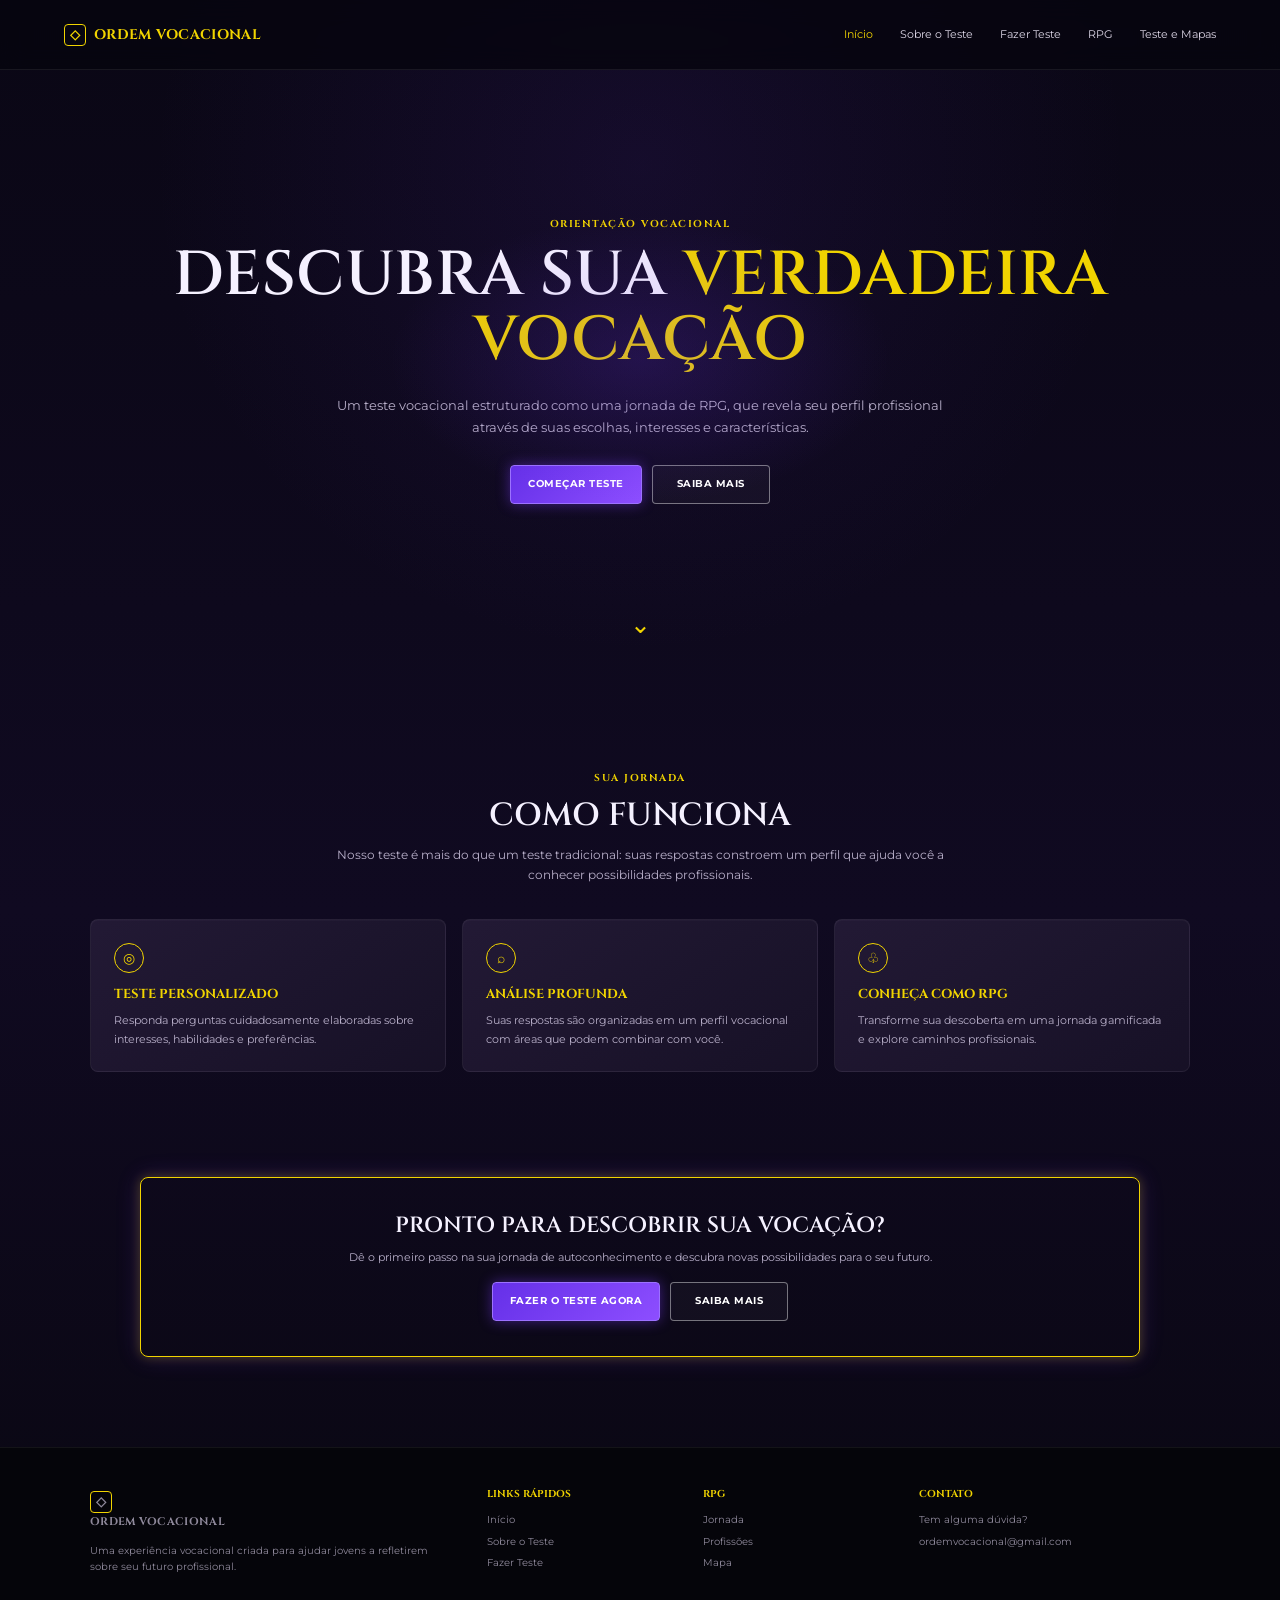
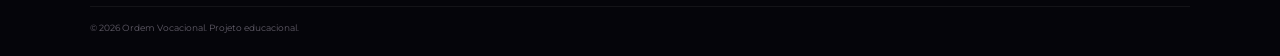
==== index.html @ c354474f "new" ====
<!DOCTYPE html>
<html lang="pt-BR">
<head>
  <meta charset="UTF-8">
  <meta name="viewport" content="width=device-width, initial-scale=1.0">
  <meta name="description" content="Ordem Vocacional - descubra possibilidades profissionais através de autoconhecimento e uma experiência gamificada.">
  <title>Ordem Vocacional | Início</title>
  <link rel="stylesheet" href="css/style.css">
</head>
<body>
  <header class="header">
    <a class="logo" href="index.html"><span class="logo-mark">◇</span> ORDEM VOCACIONAL</a>
    <button class="menu-toggle" aria-label="Abrir menu">☰</button>
    <nav class="nav">
      <a class="active" href="index.html">Início</a>
      <a href="sobre.html">Sobre o Teste</a>
      <a href="teste.html">Fazer Teste</a>
      <a href="rpg.html">RPG</a>
      <a href="mapa.html">Teste e Mapas</a>
    </nav>
  </header>

  <main>
    <section class="hero">
      <div class="hero-glow"></div>
      <p class="eyebrow">ORIENTAÇÃO VOCACIONAL</p>
      <h1>DESCUBRA SUA <span>VERDADEIRA<br>VOCAÇÃO</span></h1>
      <p class="hero-text">Um teste vocacional estruturado como uma jornada de RPG, que revela seu perfil profissional através de suas escolhas, interesses e características.</p>
      <div class="buttons">
        <a class="btn primary" href="teste.html">COMEÇAR TESTE</a>
        <a class="btn secondary" href="sobre.html">SAIBA MAIS</a>
      </div>
      <a class="scroll" href="#como-funciona" aria-label="Ir para como funciona">⌄</a>
    </section>

    <section id="como-funciona" class="section">
      <div class="section-heading">
        <p class="eyebrow">SUA JORNADA</p>
        <h2>COMO FUNCIONA</h2>
        <p>Nosso teste é mais do que um teste tradicional: suas respostas constroem um perfil que ajuda você a conhecer possibilidades profissionais.</p>
      </div>

      <div class="cards three">
        <article class="card">
          <div class="icon">◎</div>
          <h3>TESTE PERSONALIZADO</h3>
          <p>Responda perguntas cuidadosamente elaboradas sobre interesses, habilidades e preferências.</p>
        </article>
        <article class="card">
          <div class="icon">⌕</div>
          <h3>ANÁLISE PROFUNDA</h3>
          <p>Suas respostas são organizadas em um perfil vocacional com áreas que podem combinar com você.</p>
        </article>
        <article class="card">
          <div class="icon">♧</div>
          <h3>CONHEÇA COMO RPG</h3>
          <p>Transforme sua descoberta em uma jornada gamificada e explore caminhos profissionais.</p>
        </article>
      </div>
    </section>

    <section class="cta">
      <h2>PRONTO PARA DESCOBRIR SUA VOCAÇÃO?</h2>
      <p>Dê o primeiro passo na sua jornada de autoconhecimento e descubra novas possibilidades para o seu futuro.</p>
      <div class="buttons">
        <a class="btn primary" href="teste.html">FAZER O TESTE AGORA</a>
        <a class="btn secondary" href="sobre.html">SAIBA MAIS</a>
      </div>
    </section>
  </main>

  <footer class="footer">
    <div class="footer-main">
      <div>
        <a class="logo" href="index.html"><span class="logo-mark">◇</span> ORDEM VOCACIONAL</a>
        <p>Uma experiência vocacional criada para ajudar jovens a refletirem sobre seu futuro profissional.</p>
      </div>
      <div>
        <h4>LINKS RÁPIDOS</h4>
        <a href="index.html">Início</a>
        <a href="sobre.html">Sobre o Teste</a>
        <a href="teste.html">Fazer Teste</a>
      </div>
      <div>
        <h4>RPG</h4>
        <a href="rpg.html">Jornada</a>
        <a href="mapa.html">Profissões</a>
        <a href="mapa.html">Mapa</a>
      </div>
      <div>
        <h4>CONTATO</h4>
        <p>Tem alguma dúvida?</p>
        <a href="mailto:ordemvocacional@gmail.com">ordemvocacional@gmail.com</a>
      </div>
    </div>
    <div class="copyright">© 2026 Ordem Vocacional. Projeto educacional.</div>
  </footer>

  <script src="js/main.js"></script>
</body>
</html>
---- css/style.css ----
@import url('https://fonts.googleapis.com/css2?family=Cinzel:wght@500;600;700&family=Montserrat:wght@400;500;600;700&display=swap');

:root {
  --bg: #0b0818;
  --bg-2: #100b22;
  --panel: #1a142b;
  --panel-2: #211934;
  --gold: #f1d400;
  --gold-soft: #d7bd27;
  --purple: #7d3cff;
  --purple-2: #9a61ff;
  --text: #f5f1ff;
  --muted: #b8afc9;
  --line: rgba(255,255,255,.08);
  --shadow: 0 0 28px rgba(125,60,255,.22);
}

* { box-sizing: border-box; margin: 0; padding: 0; }

html { scroll-behavior: smooth; }

body {
  min-height: 100vh;
  color: var(--text);
  background:
    radial-gradient(circle at 50% 10%, rgba(85,42,170,.14), transparent 30%),
    linear-gradient(180deg, #0a0715 0%, #100a21 55%, #090711 100%);
  font-family: 'Montserrat', Arial, sans-serif;
  font-size: 14px;
  line-height: 1.65;
}

a { color: inherit; text-decoration: none; }

button, a { -webkit-tap-highlight-color: transparent; }

.header {
  height: 70px;
  padding: 0 5%;
  display: flex;
  align-items: center;
  justify-content: space-between;
  border-bottom: 1px solid rgba(255,255,255,.07);
  background: rgba(7,5,15,.82);
  backdrop-filter: blur(12px);
  position: sticky;
  top: 0;
  z-index: 100;
}

.logo {
  display: inline-flex;
  align-items: center;
  gap: 8px;
  color: var(--gold);
  font-family: 'Cinzel', serif;
  font-size: 14px;
  font-weight: 700;
  letter-spacing: .3px;
}

.logo-mark {
  width: 22px;
  height: 22px;
  display: grid;
  place-items: center;
  border: 1px solid var(--gold);
  border-radius: 4px;
  font-size: 13px;
}

.nav { display: flex; align-items: center; gap: 27px; }

.nav a {
  color: #ddd7e7;
  font-size: 11px;
  transition: .25s ease;
}

.nav a:hover, .nav a.active { color: var(--gold); }

.menu-toggle { display: none; background: none; border: 0; color: var(--text); font-size: 25px; }

.hero {
  min-height: 620px;
  position: relative;
  display: flex;
  flex-direction: column;
  align-items: center;
  justify-content: center;
  text-align: center;
  padding: 80px 20px 120px;
  overflow: hidden;
}

.hero-glow {
  position: absolute;
  width: 520px;
  height: 300px;
  background: radial-gradient(ellipse, rgba(102,47,225,.2), transparent 68%);
  pointer-events: none;
}

.eyebrow {
  color: var(--gold);
  font-family: 'Cinzel', serif;
  font-size: 10px;
  font-weight: 700;
  letter-spacing: 1.5px;
  margin-bottom: 10px;
}

.hero h1, .page-hero h1, .test-intro h1, .result-hero h1 {
  font-family: 'Cinzel', Georgia, serif;
  font-size: clamp(34px, 5vw, 62px);
  line-height: 1.05;
  font-weight: 600;
  letter-spacing: .5px;
}

.hero h1 span, .page-hero h1 span, .test-intro h1 span, .result-hero h1 span { color: var(--gold); }

.hero-text {
  max-width: 610px;
  color: var(--muted);
  margin: 22px auto 27px;
  font-size: 13px;
}

.buttons { display: flex; flex-wrap: wrap; justify-content: center; gap: 10px; }

.btn {
  min-width: 118px;
  display: inline-flex;
  justify-content: center;
  align-items: center;
  padding: 10px 17px;
  border-radius: 4px;
  font-family: 'Montserrat', sans-serif;
  font-size: 10px;
  font-weight: 700;
  letter-spacing: .5px;
  cursor: pointer;
  transition: .25s ease;
}

.btn.primary {
  color: white;
  background: linear-gradient(135deg, #6530e8, #8d4eff);
  border: 1px solid #9c72ff;
  box-shadow: 0 0 14px rgba(125,60,255,.45);
}

.btn.primary:hover { transform: translateY(-2px); box-shadow: 0 0 22px rgba(125,60,255,.7); }

.btn.secondary {
  color: white;
  background: rgba(255,255,255,.03);
  border: 1px solid rgba(255,255,255,.42);
}

.btn.secondary:hover { border-color: var(--gold); color: var(--gold); }

.scroll {
  position: absolute;
  bottom: 45px;
  color: var(--gold);
  font-size: 25px;
  animation: float 1.7s infinite ease-in-out;
}

@keyframes float { 50% { transform: translateY(7px); } }

.section { width: min(1100px, 90%); margin: 0 auto; padding: 80px 0; }

.section-heading { text-align: center; max-width: 650px; margin: 0 auto 35px; }

.section-heading h2, .cta h2, .about-grid h2, .result-card h2 {
  font-family: 'Cinzel', Georgia, serif;
  font-size: clamp(23px, 3vw, 32px);
  line-height: 1.2;
  font-weight: 600;
}

.section-heading > p:last-child { color: var(--muted); font-size: 12px; margin-top: 10px; }

.cards { display: grid; gap: 16px; }

.cards.three { grid-template-columns: repeat(3, 1fr); }
.cards.four { grid-template-columns: repeat(4, 1fr); }

.card, .welcome-box, .result-card {
  background: linear-gradient(145deg, rgba(37,27,55,.9), rgba(24,18,39,.9));
  border: 1px solid rgba(255,255,255,.06);
  border-radius: 8px;
  box-shadow: inset 0 1px rgba(255,255,255,.025);
}

.card { padding: 23px; position: relative; }

.card .icon, .welcome-box .icon, .result-icon {
  width: 30px;
  height: 30px;
  display: grid;
  place-items: center;
  color: var(--gold);
  border: 1px solid var(--gold);
  border-radius: 50%;
  margin-bottom: 13px;
}

.card h3, .welcome-box h2, .mission h3 {
  color: var(--gold);
  font-family: 'Cinzel', serif;
  font-size: 13px;
  line-height: 1.3;
  margin-bottom: 8px;
}

.card p, .welcome-box p, .mission li { color: var(--muted); font-size: 11px; }

.cta {
  width: min(1000px, 86%);
  margin: 25px auto 90px;
  padding: 35px 25px;
  text-align: center;
  border: 1px solid var(--gold);
  border-radius: 8px;
  box-shadow: 0 0 12px rgba(241,212,0,.25), 0 0 25px rgba(125,60,255,.2);
}

.cta h2 { font-size: 22px; margin-bottom: 9px; }
.cta p { max-width: 600px; margin: 0 auto 16px; color: var(--muted); font-size: 11px; }

.footer {
  background: #05050a;
  border-top: 1px solid rgba(255,255,255,.06);
  padding: 38px 6% 20px;
}

.footer-main {
  max-width: 1100px;
  margin: auto;
  display: grid;
  grid-template-columns: 2fr 1fr 1fr 1.5fr;
  gap: 35px;
}

.footer .logo { font-size: 11px; margin-bottom: 12px; }
.footer p, .footer a { display: block; color: #8f899b; font-size: 10px; margin: 5px 0; }
.footer h4 { color: var(--gold); font-family: 'Cinzel', serif; font-size: 10px; margin-bottom: 10px; }
.footer a:hover { color: var(--gold); }
.copyright { max-width: 1100px; margin: 25px auto 0; padding-top: 14px; border-top: 1px solid rgba(255,255,255,.06); color: #625d69; font-size: 9px; }

.page-hero {
  text-align: center;
  padding: 80px 20px 55px;
  background: radial-gradient(circle at 50% 0%, rgba(86,42,183,.16), transparent 42%);
}

.page-hero h1 { font-size: clamp(30px, 5vw, 52px); }
.page-hero > p:not(.eyebrow) { max-width: 650px; color: var(--muted); margin: 15px auto; font-size: 12px; }
.gold-line { width: 55px; height: 1px; background: var(--gold); margin: 22px auto 0; }

.about-grid { display: grid; grid-template-columns: 1.1fr .9fr; gap: 45px; align-items: center; }
.about-grid > article:first-child p:not(.eyebrow) { color: var(--muted); font-size: 12px; margin-top: 14px; }
.mission { padding: 28px; }
.mission h3:not(:first-of-type) { margin-top: 25px; }
.check-list { list-style: none; margin-top: 10px; }
.check-list li { margin: 7px 0; }
.check-list li::before { content: '✓'; color: var(--gold); font-weight: 700; margin-right: 8px; }

.step-card { min-height: 170px; }
.step-number { position: absolute; top: 14px; right: 17px; color: rgba(255,255,255,.16); font-family: 'Cinzel'; font-size: 22px; }
.step-card .icon { margin-top: 15px; }

.test-page { min-height: 100vh; }
.test-intro { width: min(850px, 90%); margin: auto; padding: 55px 0 80px; text-align: center; }
.test-intro > p:not(.eyebrow) { color: var(--muted); font-size: 12px; margin: 10px 0 30px; }
.welcome-box { max-width: 610px; margin: auto; padding: 30px; text-align: left; }
.welcome-box h2 { font-size: 15px; }
.welcome-box h3 { font-size: 11px; margin: 18px 0 7px; }
.welcome-box .buttons { justify-content: flex-start; margin-top: 22px; }

.hidden { display: none !important; }

.quiz-section { width: min(850px, 90%); margin: auto; padding: 55px 0 90px; }
.quiz-top { display: flex; align-items: end; justify-content: space-between; gap: 20px; margin-bottom: 15px; }
.quiz-top h2 { font-family: 'Cinzel'; font-size: 22px; }
.progress-info { color: var(--gold); font-weight: 700; }
.progress-bar { height: 8px; background: #25202f; border-radius: 20px; overflow: hidden; }
.progress-bar > div { width: 0; height: 100%; background: linear-gradient(90deg, #6c32ed, #f1d400); transition: width .35s ease; }
.question-card { margin-top: 25px; padding: 30px; background: rgba(28,21,45,.92); border: 1px solid var(--line); border-radius: 9px; }
.question-text { font-family: 'Cinzel'; font-size: 20px; line-height: 1.35; margin-bottom: 20px; }
.answers { display: grid; gap: 10px; }
.answer {
  width: 100%;
  padding: 14px 16px;
  text-align: left;
  color: #e8e3ef;
  background: rgba(255,255,255,.025);
  border: 1px solid rgba(255,255,255,.12);
  border-radius: 6px;
  cursor: pointer;
  font-family: 'Montserrat';
  font-size: 11px;
  transition: .2s ease;
}
.answer:hover { border-color: var(--purple-2); transform: translateX(3px); }
.answer.selected { border-color: var(--gold); background: rgba(241,212,0,.08); color: var(--gold); }
.quiz-actions { display: flex; justify-content: space-between; margin-top: 18px; }
.quiz-warning { min-height: 25px; color: #ffca54; text-align: center; font-size: 11px; margin-top: 10px; }

.result-main { width: min(1000px, 90%); margin: auto; padding-bottom: 70px; }
.result-hero { text-align: center; padding: 70px 0 40px; }
.result-hero h1 { font-size: clamp(30px, 4vw, 48px); }
.result-hero p:last-child { color: var(--muted); margin-top: 12px; }
.result-grid { display: grid; grid-template-columns: .9fr 1.1fr; gap: 18px; }
.result-card { padding: 28px; }
.result-icon { width: 50px; height: 50px; font-size: 23px; }
.result-card h2 { font-size: 22px; }
.score-wrap { margin-top: 25px; }
.score-label { display: flex; justify-content: space-between; color: var(--muted); font-size: 10px; margin-bottom: 7px; }
.score-label strong { color: var(--gold); }
#scoreFill { width: 0; }
.career-list { display: grid; gap: 10px; margin-top: 15px; }
.career-item { padding: 12px; border-left: 2px solid var(--gold); background: rgba(255,255,255,.025); }
.career-item strong { display: block; color: #fff; font-size: 12px; }
.career-item span { color: var(--muted); font-size: 10px; }
.advice { margin-top: 18px; }
.advice p:not(.eyebrow) { color: var(--muted); font-size: 11px; margin: 12px 0 20px; }

.rpg-hero { min-height: 390px; display: flex; flex-direction: column; justify-content: center; }
.rpg-card { min-height: 235px; }
.rpg-symbol { color: var(--gold); font-size: 28px; margin-bottom: 12px; }
.text-btn { border: 0; background: transparent; color: var(--gold); font-family: 'Montserrat'; font-size: 10px; font-weight: 700; cursor: pointer; margin-top: 20px; }
.rpg-detail { min-height: 150px; }
.rpg-detail h3 { color: var(--gold); font-family: 'Cinzel'; font-size: 13px; }

.filter-bar { display: flex; justify-content: center; flex-wrap: wrap; gap: 8px; margin-bottom: 25px; }
.filter { padding: 8px 14px; border: 1px solid rgba(255,255,255,.15); background: transparent; color: var(--muted); border-radius: 20px; font-size: 9px; font-weight: 700; cursor: pointer; }
.filter:hover, .filter.active { color: var(--gold); border-color: var(--gold); }
.career-map { display: grid; grid-template-columns: repeat(4, 1fr); gap: 14px; }
.map-career { padding: 22px; min-height: 150px; background: rgba(28,21,45,.9); border: 1px solid var(--line); border-radius: 8px; transition: .25s ease; }
.map-career:hover { transform: translateY(-4px); border-color: rgba(241,212,0,.45); }
.map-career.hide { display: none; }
.map-tag { display: inline-block; color: var(--gold); font-size: 8px; font-weight: 700; letter-spacing: .7px; margin-bottom: 13px; }
.map-career h3 { font-family: 'Cinzel'; font-size: 13px; line-height: 1.3; }
.map-career p { color: var(--muted); font-size: 10px; margin-top: 7px; }

@media (max-width: 800px) {
  .header { height: 62px; }
  .menu-toggle { display: block; }
  .nav {
    display: none;
    position: absolute;
    top: 62px;
    left: 0;
    right: 0;
    flex-direction: column;
    align-items: stretch;
    gap: 0;
    background: #0d0919;
    border-bottom: 1px solid var(--line);
  }
  .nav.open { display: flex; }
  .nav a { padding: 15px 6%; border-top: 1px solid var(--line); }
  .cards.three, .cards.four, .about-grid, .result-grid, .career-map { grid-template-columns: 1fr; }
  .hero { min-height: 570px; }
  .footer-main { grid-template-columns: 1fr 1fr; }
  .question-text { font-size: 17px; }
}

@media (max-width: 500px) {
  .logo { font-size: 11px; }
  .hero h1 { font-size: 31px; }
  .hero-text { font-size: 11px; }
  .footer-main { grid-template-columns: 1fr; }
  .section { padding: 55px 0; }
  .welcome-box, .question-card, .result-card { padding: 20px; }
  .quiz-actions .btn { min-width: 100px; }
}

/* =========================================================
   DETALHAMENTO DAS PROFISSÕES NO RESULTADO
   Mantém a identidade visual original da Ordem Vocacional.
   ========================================================= */

.result-helper {
  color: var(--muted);
  font-size: 11px;
  line-height: 1.7;
  margin-top: 12px;
  max-width: 520px;
}

.result-professions {
  display: grid;
  gap: 22px;
  margin-top: 22px;
}

.profession-result {
  position: relative;
  overflow: hidden;
  background: linear-gradient(145deg, rgba(31, 23, 48, .94), rgba(17, 13, 29, .96));
  border: 1px solid rgba(255, 255, 255, .07);
  border-radius: 9px;
  box-shadow: inset 0 1px rgba(255,255,255,.025), 0 12px 30px rgba(0,0,0,.18);
}

.profession-result::before {
  content: "";
  position: absolute;
  inset: 8px;
  border: 1px solid rgba(255,255,255,.025);
  border-radius: 6px;
  pointer-events: none;
}

.profession-result-header {
  position: relative;
  z-index: 1;
  display: flex;
  justify-content: space-between;
  align-items: flex-start;
  gap: 25px;
  padding: 27px 28px 23px;
  border-bottom: 1px solid rgba(255,255,255,.06);
}

.profession-result-header h2 {
  color: var(--text);
  font-family: 'Cinzel', Georgia, serif;
  font-size: clamp(20px, 3vw, 27px);
  line-height: 1.25;
}

.profession-result-header p:last-child {
  color: var(--muted);
  max-width: 700px;
  margin-top: 8px;
  font-size: 11px;
}

.profession-number {
  color: rgba(241,212,0,.22);
  font-family: 'Cinzel', Georgia, serif;
  font-size: 30px;
  line-height: 1;
}

.career-accordions {
  position: relative;
  z-index: 1;
  padding: 15px 18px 18px;
  display: grid;
  gap: 9px;
}

.career-accordion {
  overflow: hidden;
  background: rgba(255,255,255,.018);
  border: 1px solid rgba(255,255,255,.07);
  border-radius: 7px;
}

.accordion-trigger {
  width: 100%;
  min-height: 54px;
  padding: 15px 17px;
  display: flex;
  align-items: center;
  justify-content: space-between;
  gap: 15px;
  color: var(--gold);
  background: transparent;
  border: 0;
  text-align: left;
  cursor: pointer;
  font-family: 'Cinzel', Georgia, serif;
  transition: background .22s ease, color .22s ease;
}

.accordion-trigger:hover {
  background: rgba(125,60,255,.08);
}

.accordion-trigger[aria-expanded="true"] {
  background: rgba(125,60,255,.09);
}

.accordion-title {
  font-size: 11px;
  letter-spacing: .7px;
}

.accordion-arrow {
  width: 25px;
  height: 25px;
  flex: 0 0 25px;
  display: grid;
  place-items: center;
  color: var(--gold);
  border: 1px solid rgba(241,212,0,.4);
  border-radius: 50%;
  font-family: 'Montserrat', sans-serif;
  font-size: 14px;
  transition: transform .2s ease, background .2s ease;
}

.accordion-trigger[aria-expanded="true"] .accordion-arrow {
  background: rgba(241,212,0,.06);
}

.accordion-panel {
  padding: 0 17px 19px;
  border-top: 1px solid rgba(255,255,255,.055);
  animation: accordionOpen .22s ease;
}

@keyframes accordionOpen {
  from { opacity: 0; transform: translateY(-3px); }
  to { opacity: 1; transform: translateY(0); }
}

.accordion-intro {
  color: var(--muted);
  max-width: 850px;
  margin: 15px 0;
  font-size: 10.5px;
  line-height: 1.7;
}

.star-grid {
  display: grid;
  grid-template-columns: repeat(4, 1fr);
  gap: 8px;
}

.star-card {
  min-height: 58px;
  padding: 11px 10px;
  display: flex;
  align-items: flex-start;
  gap: 8px;
  color: #e9e4f0;
  background: rgba(10,7,18,.32);
  border: 1px solid rgba(255,255,255,.065);
  border-radius: 6px;
  font-size: 9px;
  line-height: 1.45;
  transition: .2s ease;
}

.star-card:hover {
  border-color: rgba(241,212,0,.28);
  transform: translateY(-2px);
}

.star-icon {
  flex: 0 0 auto;
  font-size: 12px;
  line-height: 1;
}

.detail-list {
  list-style: none;
  display: grid;
  grid-template-columns: repeat(2, 1fr);
  gap: 8px 22px;
  margin: 8px 0 0;
}

.detail-list li {
  position: relative;
  padding-left: 17px;
  color: #d8d1e1;
  font-size: 10px;
  line-height: 1.55;
}

.detail-list li::before {
  content: "◆";
  position: absolute;
  left: 0;
  top: 2px;
  color: var(--gold);
  font-size: 6px;
}

.skill-list {
  list-style: none;
  display: grid;
  gap: 8px;
  margin-top: 8px;
}

.skill-list li {
  display: flex;
  align-items: flex-start;
  gap: 10px;
  padding: 9px 10px;
  color: #d8d1e1;
  background: rgba(10,7,18,.25);
  border: 1px solid rgba(255,255,255,.055);
  border-radius: 5px;
  font-size: 10px;
  line-height: 1.5;
}

.skill-arrow {
  color: var(--gold);
  font-weight: 700;
}

@media (max-width: 800px) {
  .star-grid {
    grid-template-columns: repeat(2, 1fr);
  }

  .profession-result-header {
    padding: 23px 20px 20px;
  }
}

@media (max-width: 500px) {
  .profession-result-header {
    gap: 12px;
  }

  .profession-number {
    font-size: 22px;
  }

  .career-accordions {
    padding: 10px;
  }

  .star-grid,
  .detail-list {
    grid-template-columns: 1fr;
  }

  .accordion-trigger {
    padding: 13px;
  }

  .accordion-title {
    font-size: 9px;
  }
}

/* =========================================================
   RPG ORDEM VOCACIONAL — EXTENSÃO VISUAL
   Mantém a paleta e a identidade original do projeto.
   ========================================================= */

.rpg-page .page-hero {
  min-height: 430px;
}

.rpg-page .page-hero h1 {
  max-width: 920px;
}

.rpg-page .page-hero h1 span {
  color: var(--gold);
}

.rpg-workspace {
  padding-top: 25px;
}

.rpg-tabs {
  display: flex;
  justify-content: center;
  flex-wrap: wrap;
  gap: 7px;
  padding: 7px;
  margin-bottom: 30px;
  background: rgba(16, 11, 34, .82);
  border: 1px solid rgba(255,255,255,.07);
  border-radius: 9px;
  box-shadow: inset 0 1px rgba(255,255,255,.025), 0 12px 30px rgba(0,0,0,.15);
}

.rpg-tab {
  border: 1px solid transparent;
  border-radius: 5px;
  padding: 11px 16px;
  color: #bdb5cb;
  background: transparent;
  font-family: 'Montserrat', Arial, sans-serif;
  font-size: 9px;
  font-weight: 700;
  letter-spacing: .7px;
  cursor: pointer;
  transition: .25s ease;
}

.rpg-tab:hover {
  color: var(--text);
  border-color: rgba(255,255,255,.08);
}

.rpg-tab.active {
  color: var(--gold);
  background: rgba(125,60,255,.13);
  border-color: rgba(125,60,255,.35);
  box-shadow: 0 0 18px rgba(125,60,255,.13);
}

.rpg-panel {
  animation: rpgPanelIn .3s ease both;
}

.rpg-panel[hidden] {
  display: none;
}

@keyframes rpgPanelIn {
  from { opacity: 0; transform: translateY(7px); }
  to { opacity: 1; transform: translateY(0); }
}

.panel-heading {
  max-width: 780px;
  margin: 0 auto 30px;
  text-align: center;
}

.panel-heading h2,
.rpg-image-section h2 {
  font-family: 'Cinzel', Georgia, serif;
  color: var(--text);
  font-size: clamp(24px, 3vw, 35px);
  font-weight: 600;
  line-height: 1.15;
}

.panel-heading > p:last-child {
  max-width: 680px;
  margin: 10px auto 0;
  color: var(--muted);
  font-size: 11px;
}

.center-heading { text-align: center; }

.rpg-card-grid {
  display: grid;
  gap: 16px;
  margin-bottom: 24px;
}

.rpg-card-grid.three-columns { grid-template-columns: repeat(3, 1fr); }
.rpg-card-grid.two-columns { grid-template-columns: repeat(2, 1fr); }

.rpg-info-card {
  position: relative;
  overflow: hidden;
  min-height: 190px;
  padding: 25px 23px;
  background: linear-gradient(145deg, rgba(35,26,52,.93), rgba(18,13,30,.95));
  border: 1px solid rgba(255,255,255,.075);
  border-radius: 8px;
  box-shadow: inset 0 1px rgba(255,255,255,.03), 0 12px 30px rgba(0,0,0,.16);
}

.rpg-info-card::after {
  content: '';
  position: absolute;
  inset: 8px;
  border: 1px solid rgba(255,255,255,.025);
  border-radius: 5px;
  pointer-events: none;
}

.rpg-card-number {
  display: block;
  margin-bottom: 10px;
  color: var(--gold);
  font-family: 'Cinzel', Georgia, serif;
  font-size: 11px;
  letter-spacing: 1px;
}

.rpg-info-card h3,
.dice-copy h3,
.intro-copy h3,
.master-table-wrap h3 {
  color: var(--text);
  font-family: 'Cinzel', Georgia, serif;
  font-size: 15px;
  line-height: 1.35;
}

.rpg-info-card p,
.intro-copy p {
  margin-top: 9px;
  color: var(--muted);
  font-size: 10px;
  line-height: 1.7;
}

.large-card { min-height: 215px; }

.mini-action {
  position: relative;
  z-index: 3;
  margin-top: 18px;
  padding: 9px 14px;
  color: var(--gold);
  background: rgba(125,60,255,.08);
  border: 1px solid rgba(241,212,0,.25);
  border-radius: 4px;
  font-family: 'Montserrat', Arial, sans-serif;
  font-size: 8px;
  font-weight: 700;
  letter-spacing: .6px;
  cursor: pointer;
  transition: .25s ease;
}

.mini-action:hover {
  border-color: var(--gold);
  box-shadow: 0 0 16px rgba(125,60,255,.18);
}

.accordion-stack {
  display: grid;
  gap: 10px;
}

.rpg-accordion {
  overflow: hidden;
  background: rgba(25,18,42,.72);
  border: 1px solid rgba(255,255,255,.07);
  border-radius: 7px;
}

.rpg-accordion-trigger {
  width: 100%;
  display: flex;
  align-items: center;
  justify-content: space-between;
  gap: 18px;
  padding: 16px 19px;
  color: var(--text);
  background: transparent;
  border: 0;
  text-align: left;
  cursor: pointer;
}

.rpg-accordion-trigger strong {
  display: block;
  color: var(--gold);
  font-family: 'Cinzel', Georgia, serif;
  font-size: 10px;
  letter-spacing: .4px;
}

.rpg-accordion-trigger small {
  display: block;
  margin-top: 3px;
  color: var(--muted);
  font-size: 9px;
}

.accordion-arrow {
  flex-shrink: 0;
  color: var(--gold);
  font-size: 18px;
  transition: transform .25s ease;
}

.rpg-accordion.open .accordion-arrow {
  transform: rotate(180deg);
}

.rpg-accordion-content {
  max-height: 0;
  overflow: hidden;
  padding: 0 19px;
  color: var(--muted);
  transition: max-height .35s ease, padding .35s ease;
}

.rpg-accordion.open .rpg-accordion-content {
  padding-bottom: 18px;
}

.rpg-accordion-content p {
  font-size: 10px;
  line-height: 1.7;
}

.rpg-list {
  display: grid;
  gap: 8px;
  margin: 0;
  padding: 0;
  list-style: none;
}

.rpg-list li {
  position: relative;
  padding-left: 17px;
  color: #d4ccdf;
  font-size: 10px;
  line-height: 1.6;
}

.rpg-list li::before {
  content: '◆';
  position: absolute;
  left: 0;
  top: 1px;
  color: var(--gold);
  font-size: 5px;
}

.rpg-list.numbered { counter-reset: item; }
.rpg-list.numbered li { padding-left: 24px; counter-increment: item; }
.rpg-list.numbered li::before {
  content: counter(item, decimal-leading-zero);
  top: 0;
  font-family: 'Cinzel', Georgia, serif;
  font-size: 8px;
}

.master-table-wrap {
  margin-top: 24px;
  padding: 22px;
  background: rgba(25,18,42,.55);
  border: 1px solid rgba(255,255,255,.07);
  border-radius: 8px;
}

.master-table-wrap h3 {
  margin-bottom: 14px;
  color: var(--gold);
}

.master-table {
  display: grid;
  grid-template-columns: repeat(3, 1fr);
  gap: 9px;
}

.master-table > div {
  padding: 15px;
  background: rgba(10,7,18,.3);
  border: 1px solid rgba(255,255,255,.055);
  border-radius: 5px;
}

.master-table span,
.master-table b,
.master-table small { display: block; }
.master-table span { color: var(--gold); font-size: 8px; font-weight: 700; letter-spacing: 1px; }
.master-table b { margin-top: 5px; color: var(--text); font-family: 'Cinzel', Georgia, serif; font-size: 17px; }
.master-table small { margin-top: 5px; color: var(--muted); font-size: 9px; line-height: 1.5; }

.character-layout {
  display: grid;
  grid-template-columns: minmax(0, 1.25fr) minmax(280px, .75fr);
  gap: 18px;
  align-items: stretch;
}

.character-form,
.dice-panel,
.character-sheet {
  padding: 24px;
  background: linear-gradient(145deg, rgba(35,26,52,.92), rgba(18,13,30,.96));
  border: 1px solid rgba(255,255,255,.075);
  border-radius: 8px;
  box-shadow: inset 0 1px rgba(255,255,255,.03), 0 12px 30px rgba(0,0,0,.16);
}

.form-field { margin-bottom: 16px; }
.form-field label {
  display: block;
  margin-bottom: 7px;
  color: var(--gold);
  font-family: 'Cinzel', Georgia, serif;
  font-size: 8px;
  font-weight: 700;
  letter-spacing: .8px;
}

.form-field input,
.form-field select,
.form-field textarea {
  width: 100%;
  color: var(--text);
  background: rgba(8,6,15,.42);
  border: 1px solid rgba(255,255,255,.1);
  border-radius: 5px;
  outline: 0;
  font: 10px 'Montserrat', Arial, sans-serif;
  transition: .25s ease;
}

.form-field input,
.form-field select { height: 42px; padding: 0 12px; }
.form-field textarea { min-height: 110px; padding: 12px; resize: vertical; }

.form-field input::placeholder,
.form-field textarea::placeholder { color: rgba(184,175,201,.55); }

.form-field input:focus,
.form-field select:focus,
.form-field textarea:focus {
  border-color: rgba(125,60,255,.7);
  box-shadow: 0 0 16px rgba(125,60,255,.12);
}

.form-row { display: grid; grid-template-columns: .55fr 1.45fr; gap: 13px; }
.form-actions { display: flex; gap: 9px; flex-wrap: wrap; margin-top: 3px; }
.form-status { min-height: 20px; margin-top: 9px; color: var(--muted); font-size: 9px; }
.form-status.success { color: #dcd2e9; }

.dice-panel {
  display: flex;
  flex-direction: column;
  justify-content: space-between;
  min-height: 420px;
}

.empty-image-frame {
  position: relative;
  overflow: hidden;
  background: rgba(7,5,15,.3);
  border: 1px dashed rgba(241,212,0,.28);
  border-radius: 7px;
  box-shadow: inset 0 0 30px rgba(125,60,255,.08);
}

.empty-image-frame::before {
  content: 'ÁREA RESERVADA PARA IMAGEM';
  position: absolute;
  inset: 0;
  display: grid;
  place-items: center;
  padding: 20px;
  color: rgba(184,175,201,.38);
  font-family: 'Cinzel', Georgia, serif;
  font-size: 8px;
  letter-spacing: 1px;
  text-align: center;
}

.square-frame { width: 100%; aspect-ratio: 1 / .78; }

.dice-copy { margin-top: 20px; }
.dice-copy .eyebrow { margin-bottom: 3px; }
.dice-copy h3 { font-size: 26px; color: var(--gold); }
.dice-copy p { margin-top: 5px; color: var(--muted); font-size: 9px; line-height: 1.6; }

.dice-result {
  width: 70px;
  height: 70px;
  display: grid;
  place-items: center;
  margin: 15px 0 12px;
  color: var(--gold);
  background: rgba(125,60,255,.12);
  border: 1px solid rgba(241,212,0,.32);
  border-radius: 9px;
  font-family: 'Cinzel', Georgia, serif;
  font-size: 32px;
  box-shadow: 0 0 25px rgba(125,60,255,.14);
}

.dice-pop { animation: dicePop .35s ease; }
@keyframes dicePop { 50% { transform: scale(1.15) rotate(3deg); } }

.dice-button {
  width: 100%;
  justify-content: center;
  background: rgba(125,60,255,.12);
  border: 1px solid rgba(125,60,255,.55);
}

.character-sheet {
  margin-top: 18px;
}

.sheet-header {
  display: flex;
  align-items: center;
  justify-content: space-between;
  gap: 15px;
  padding-bottom: 18px;
  border-bottom: 1px solid rgba(255,255,255,.07);
}

.sheet-header h3 { font-family: 'Cinzel', Georgia, serif; font-size: 17px; }
.sheet-level { color: var(--gold); font-size: 8px; font-weight: 700; letter-spacing: 1px; }

.sheet-grid {
  display: grid;
  grid-template-columns: repeat(3, 1fr);
  gap: 10px;
  margin-top: 17px;
}

.sheet-grid > div {
  min-height: 78px;
  padding: 13px;
  background: rgba(8,6,15,.28);
  border: 1px solid rgba(255,255,255,.055);
  border-radius: 5px;
}

.sheet-grid span {
  display: block;
  color: var(--gold);
  font-size: 7px;
  font-weight: 700;
  letter-spacing: .8px;
}

.sheet-grid strong {
  display: block;
  margin-top: 8px;
  color: var(--text);
  font-family: 'Cinzel', Georgia, serif;
  font-size: 12px;
}

.sheet-traits { grid-column: 1 / -1; }
.sheet-traits p { margin-top: 7px; color: var(--muted); font-size: 10px; line-height: 1.6; }

.intro-story {
  display: grid;
  grid-template-columns: minmax(280px, .9fr) minmax(0, 1.1fr);
  gap: 22px;
  align-items: stretch;
  margin-bottom: 24px;
}

.landscape-frame { min-height: 320px; }
.intro-copy {
  padding: 28px;
  background: rgba(25,18,42,.72);
  border: 1px solid rgba(255,255,255,.07);
  border-radius: 8px;
}

.materials-list { display: grid; gap: 10px; }

.material-card {
  display: grid;
  grid-template-columns: 46px minmax(0, 1fr) auto;
  align-items: center;
  gap: 16px;
  padding: 17px;
  background: rgba(25,18,42,.72);
  border: 1px solid rgba(255,255,255,.07);
  border-radius: 7px;
  transition: .25s ease;
}

.material-card:hover { border-color: rgba(125,60,255,.45); box-shadow: 0 0 20px rgba(125,60,255,.1); }
.material-icon { width: 40px; height: 40px; display: grid; place-items: center; color: var(--gold); border: 1px solid rgba(241,212,0,.28); border-radius: 5px; background: rgba(125,60,255,.08); }
.material-card h3 { color: var(--text); font-family: 'Cinzel', Georgia, serif; font-size: 11px; }
.material-card p { margin-top: 4px; color: var(--muted); font-size: 9px; line-height: 1.55; }
.material-download { padding: 9px 14px; color: var(--gold); background: rgba(125,60,255,.08); border: 1px solid rgba(241,212,0,.28); border-radius: 4px; font-size: 8px; font-weight: 700; cursor: pointer; transition: .25s ease; }
.material-download:hover { border-color: var(--gold); box-shadow: 0 0 14px rgba(241,212,0,.1); }

.rpg-image-section { padding-top: 20px; }
.image-frame-grid { display: grid; grid-template-columns: repeat(3, 1fr); gap: 16px; margin-top: 28px; }
.portrait-frame { min-height: 360px; }

@media (max-width: 900px) {
  .rpg-tabs { justify-content: stretch; }
  .rpg-tab { flex: 1 1 30%; }
  .rpg-card-grid.three-columns { grid-template-columns: 1fr; }
  .character-layout, .intro-story { grid-template-columns: 1fr; }
  .dice-panel { min-height: auto; }
  .image-frame-grid { grid-template-columns: 1fr; }
}

@media (max-width: 650px) {
  .rpg-tab { flex-basis: 45%; }
  .rpg-card-grid.two-columns, .master-table, .sheet-grid { grid-template-columns: 1fr; }
  .form-row { grid-template-columns: 1fr; gap: 0; }
  .material-card { grid-template-columns: 40px minmax(0,1fr); }
  .material-download { grid-column: 2; justify-self: start; }
  .sheet-traits { grid-column: auto; }
}

@media (max-width: 430px) {
  .rpg-tabs { padding: 5px; }
  .rpg-tab { padding: 10px 7px; font-size: 8px; }
  .character-form, .dice-panel, .character-sheet, .intro-copy { padding: 18px; }
}

/* =========================================================
   SETAS DOS ACORDEÕES — RESULTADO DO TESTE
   Aplicado a todas as profissões e todas as seções geradas.
   ========================================================= */

.result-main .accordion-arrow {
  position: relative;
  width: 28px;
  height: 28px;
  min-width: 28px;
  flex: 0 0 28px;
  display: flex;
  align-items: center;
  justify-content: center;
  box-sizing: border-box;
  color: var(--gold);
  border: 1px solid rgba(241,212,0,.4);
  border-radius: 50%;
  font-size: 0;
  line-height: 0;
  text-align: center;
}

.result-main .accordion-arrow::before {
  content: "";
  width: 7px;
  height: 7px;
  display: block;
  box-sizing: border-box;
  border-right: 2.5px solid currentColor;
  border-bottom: 2.5px solid currentColor;
  transform: rotate(45deg) translate(-1px, -1px);
  transform-origin: center;
  transition: transform .2s ease;
}

.result-main .accordion-trigger[aria-expanded="true"] .accordion-arrow::before {
  transform: rotate(225deg) translate(-1px, -1px);
}

.result-main .accordion-trigger[aria-expanded="true"] .accordion-arrow {
  background: rgba(241,212,0,.06);
}

/* Setas internas das listas de habilidades */
.result-main .skill-arrow {
  flex: 0 0 14px;
  width: 14px;
  display: inline-flex;
  align-items: center;
  justify-content: center;
  color: var(--gold);
  font-size: 15px;
  font-weight: 800;
  line-height: 1;
  transform: translateY(0);
}

.result-main .skill-list li {
  align-items: center;
}

@media (max-width: 500px) {
  .result-main .accordion-arrow {
    width: 26px;
    height: 26px;
    min-width: 26px;
    flex-basis: 26px;
  }

  .result-main .accordion-arrow::before {
    width: 7px;
    height: 7px;
    border-right-width: 2.5px;
    border-bottom-width: 2.5px;
  }
}


/* =========================================================
   NOVA ESTRUTURA DOS RESULTADOS PROFISSIONAIS
   Identidade Ordem Vocacional: roxo profundo + dourado #e5c158
   ========================================================= */
.result-professions {
  width: min(100% - 36px, 1080px);
  margin: 28px auto 0;
  gap: 26px;
}

.profession-result {
  border-color: rgba(229, 193, 88, .15);
  border-radius: 12px;
  background: linear-gradient(145deg, rgba(30, 22, 47, .97), rgba(13, 9, 24, .98));
}

.profession-result-header {
  padding: 25px 28px 20px;
  border-bottom-color: rgba(229, 193, 88, .13);
}

.profession-heading .eyebrow,
.profile-about .eyebrow,
.rpg-material-card .eyebrow {
  color: #e5c158;
}

.profession-heading h2 {
  margin: 5px 0 0;
  color: var(--text);
  font-family: 'Cinzel', Georgia, serif;
  font-size: clamp(22px, 3vw, 30px);
}

.profession-heading > p:last-child {
  max-width: 760px;
  color: var(--muted);
  line-height: 1.75;
}

.profession-overview {
  position: relative;
  z-index: 1;
  display: grid;
  grid-template-columns: minmax(0, 1.15fr) minmax(260px, .85fr);
  align-items: start;
  gap: 22px;
  padding: 22px 28px 8px;
}

.profile-about {
  padding: 22px;
  border: 1px solid rgba(229, 193, 88, .17);
  border-radius: 10px;
  background: linear-gradient(140deg, rgba(229,193,88,.055), rgba(255,255,255,.015));
}

.profile-about h3,
.rpg-material-card h3 {
  margin: 8px 0 12px;
  color: var(--text);
  font-family: 'Cinzel', Georgia, serif;
  font-size: 17px;
  line-height: 1.45;
}

.profile-about > p:last-child,
.rpg-material-card > p:not(.eyebrow) {
  color: var(--muted);
  font-size: 12px;
  line-height: 1.85;
}

.profession-side {
  display: grid;
  gap: 13px;
}

.profession-photo-frame {
  min-height: 175px;
  padding: 20px;
  display: flex;
  flex-direction: column;
  align-items: center;
  justify-content: center;
  gap: 8px;
  text-align: center;
  border: 1px dashed rgba(229, 193, 88, .42);
  border-radius: 12px;
  background: radial-gradient(circle at 50% 20%, rgba(125,60,255,.15), transparent 65%), rgba(255,255,255,.018);
  color: #e5c158;
}

.photo-placeholder-mark {
  display: grid;
  place-items: center;
  width: 42px;
  height: 42px;
  margin-bottom: 4px;
  border: 1px solid rgba(229,193,88,.4);
  border-radius: 50%;
  font-size: 21px;
}

.profession-photo-frame > span {
  max-width: 230px;
  font-size: 9px;
  font-weight: 700;
  letter-spacing: 1.1px;
}

.profession-photo-frame small {
  color: var(--muted);
  font-size: 11px;
}

.rpg-material-card {
  padding: 19px;
  border: 1px solid rgba(229,193,88,.24);
  border-radius: 10px;
  background: linear-gradient(135deg, rgba(229,193,88,.08), rgba(125,60,255,.07));
}

.rpg-material-card h3 { font-size: 15px; margin-bottom: 7px; }
.rpg-material-card > p:not(.eyebrow) { font-size: 11px; margin-bottom: 14px; }

.rpg-profession-link {
  width: 100%;
  min-height: 42px;
  display: flex;
  align-items: center;
  justify-content: center;
  gap: 9px;
  text-align: center;
  font-size: 10px;
  letter-spacing: .4px;
  text-decoration: none;
  background: #e5c158;
  color: #171020;
  border: 1px solid #e5c158;
}
.rpg-profession-link:hover { filter: brightness(1.08); transform: translateY(-1px); }

.career-accordions {
  padding: 18px 28px 27px;
  gap: 11px;
}

.career-accordion {
  border-color: rgba(229,193,88,.16);
  border-radius: 9px;
  background: rgba(255,255,255,.018);
}

.accordion-trigger {
  min-height: 58px;
  padding: 13px 16px 13px 19px;
  color: #e5c158;
}
.accordion-title { font-size: 12px; line-height: 1.5; letter-spacing: .55px; }

/* Seta desenhada com CSS: traço mais grosso e centralizado no círculo. */
.accordion-arrow {
  position: relative;
  width: 30px;
  height: 30px;
  flex: 0 0 30px;
  display: grid;
  place-items: center;
  box-sizing: border-box;
  border: 1px solid rgba(229,193,88,.55);
  border-radius: 50%;
  color: #e5c158;
  background: rgba(229,193,88,.045);
  font-size: 0;
  line-height: 1;
  transition: background .2s ease, border-color .2s ease;
}
.accordion-arrow > span { display: none; }
.accordion-arrow::before {
  content: "";
  display: block;
  width: 8px;
  height: 8px;
  border-right: 2.5px solid currentColor;
  border-bottom: 2.5px solid currentColor;
  transform: translateY(-2px) rotate(45deg);
  transition: transform .2s ease;
}
.accordion-trigger[aria-expanded="true"] .accordion-arrow {
  background: rgba(229,193,88,.12);
  border-color: #e5c158;
}
.accordion-trigger[aria-expanded="true"] .accordion-arrow::before {
  transform: translateY(2px) rotate(225deg);
}
.accordion-panel { padding: 0 19px 20px; }
.accordion-panel[hidden] { display: none !important; }
.accordion-intro { line-height: 1.8; }

@media (max-width: 760px) {
  .result-professions { width: min(100% - 24px, 1080px); }
  .profession-overview { grid-template-columns: 1fr; padding: 17px 18px 5px; gap: 15px; }
  .profession-result-header { padding: 22px 20px 17px; }
  .profile-about { padding: 18px; }
  .profession-side { grid-template-columns: 1fr 1fr; align-items: stretch; }
  .profession-photo-frame { min-height: 100%; }
  .rpg-material-card { padding: 16px; }
  .career-accordions { padding: 16px 18px 21px; }
}

@media (max-width: 520px) {
  .profession-side { grid-template-columns: 1fr; }
  .profession-photo-frame { min-height: 150px; }
  .accordion-trigger { padding: 12px; gap: 10px; }
  .accordion-title { font-size: 10px; }
  .accordion-arrow { width: 28px; height: 28px; flex-basis: 28px; }
}
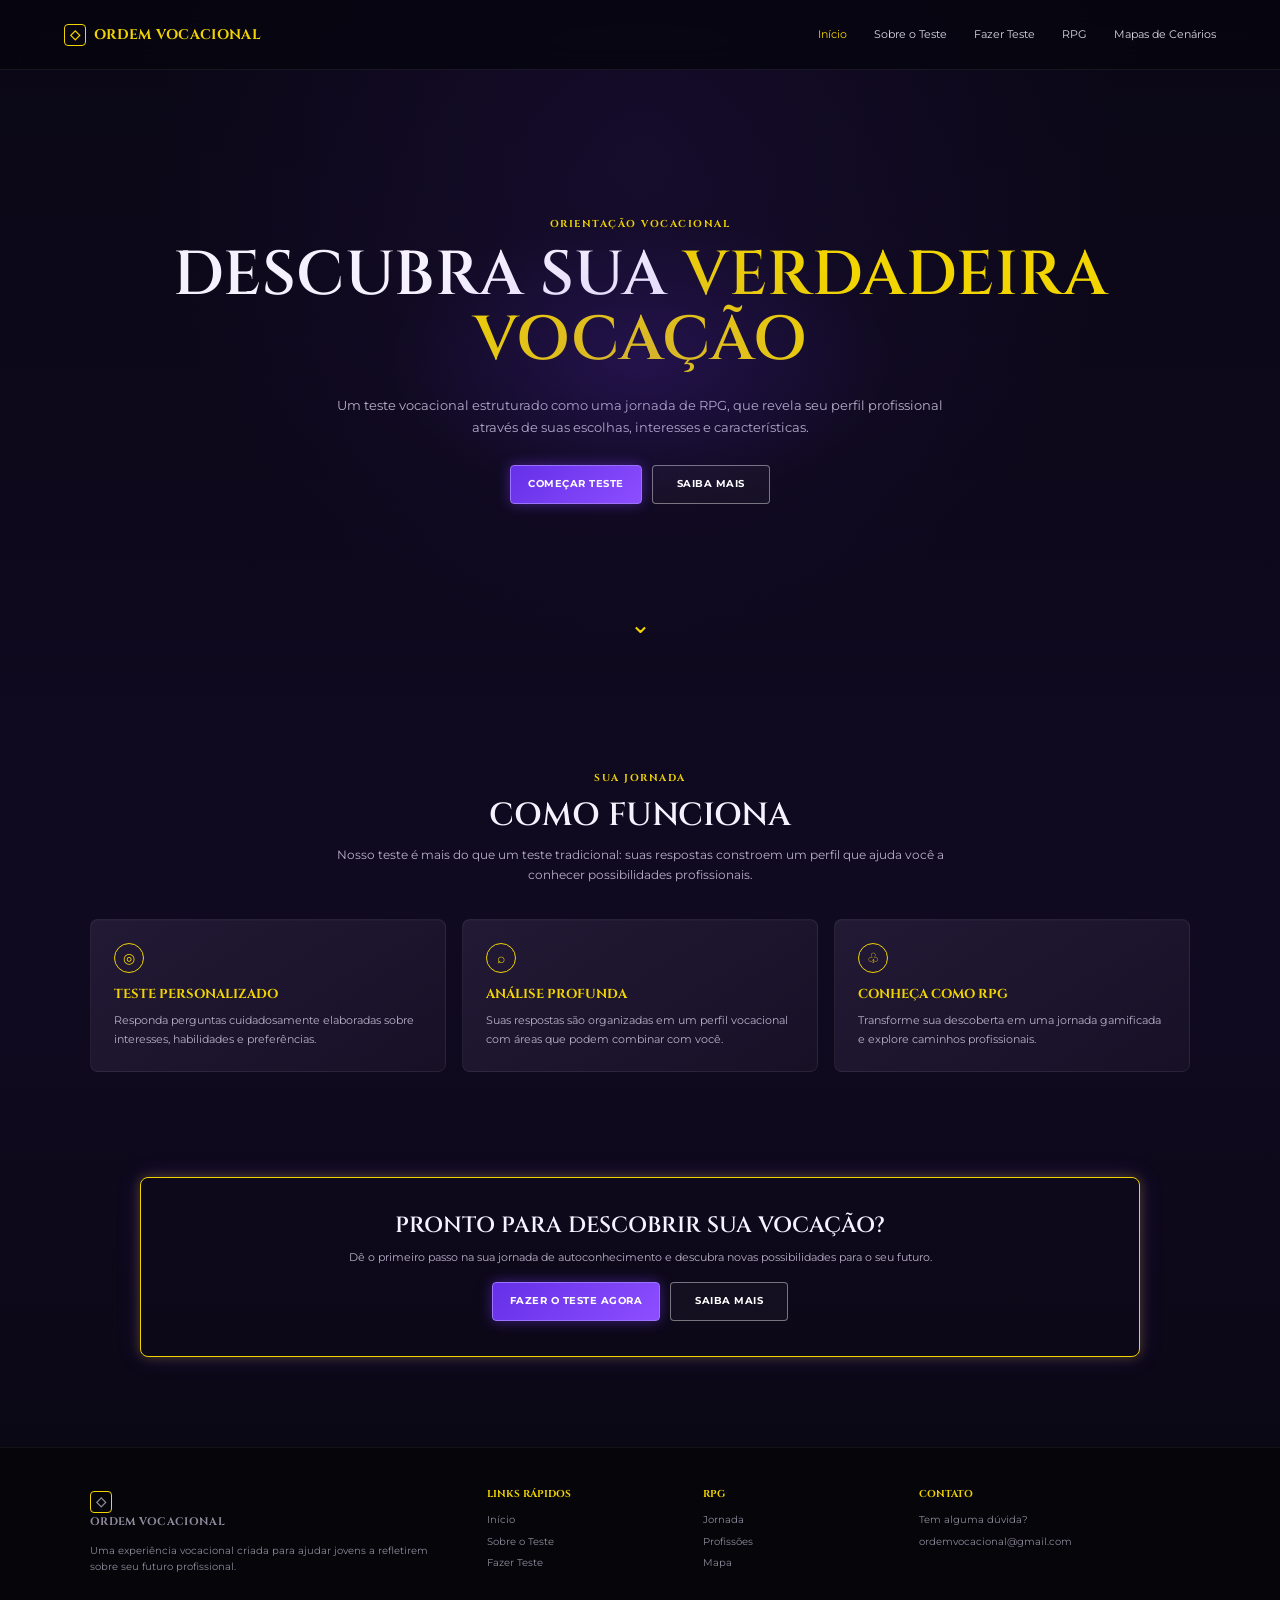
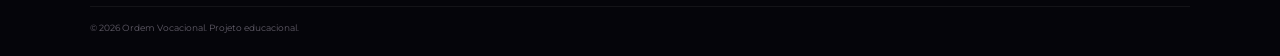
==== commit 60f38b43: "NEW" ====
--- a/index.html
+++ b/index.html
@@ -16,7 +16,7 @@
       <a href="sobre.html">Sobre o Teste</a>
       <a href="teste.html">Fazer Teste</a>
       <a href="rpg.html">RPG</a>
-      <a href="mapa.html">Teste e Mapas</a>
+      <a href="mapa.html">Mapas de Cenários</a>
     </nav>
   </header>
 
--- a/css/style.css
+++ b/css/style.css
@@ -1498,3 +1498,390 @@
   .accordion-title { font-size: 10px; }
   .accordion-arrow { width: 28px; height: 28px; flex-basis: 28px; }
 }
+
+/* =========================================================
+   RESULTADO VOCACIONAL — GRID PRINCIPAL E DETALHE PROFISSIONAL
+   ========================================================= */
+.profile-top-grid {
+  width: min(100% - 36px, 1080px);
+  margin: 28px auto 34px;
+  display: grid;
+  grid-template-columns: minmax(280px, .82fr) minmax(0, 1.18fr);
+  align-items: stretch;
+  gap: 22px;
+}
+.profile-top-left {
+  display: grid;
+  grid-template-rows: minmax(260px, 1fr) auto;
+  gap: 14px;
+  min-width: 0;
+}
+.profile-main-photo,
+.profession-detail-photo {
+  min-height: 300px;
+  padding: 24px;
+  display: flex;
+  flex-direction: column;
+  align-items: center;
+  justify-content: center;
+  gap: 10px;
+  text-align: center;
+  color: #e5c158;
+  border: 1px dashed rgba(229,193,88,.48);
+  border-radius: 13px;
+  background: radial-gradient(circle at 50% 18%, rgba(125,60,255,.18), transparent 62%), linear-gradient(145deg, rgba(255,255,255,.025), rgba(255,255,255,.008));
+}
+.profile-photo-symbol {
+  width: 58px;
+  height: 58px;
+  display: grid;
+  place-items: center;
+  border: 1px solid rgba(229,193,88,.48);
+  border-radius: 50%;
+  font-size: 26px;
+}
+.profile-main-photo > span:nth-child(2),
+.profession-detail-photo > span:not(.photo-placeholder-mark) {
+  font-size: 10px;
+  font-weight: 700;
+  letter-spacing: 1px;
+}
+.profile-main-photo small,
+.profession-detail-photo small {
+  color: var(--muted);
+  font-size: 12px;
+}
+.profile-about-main {
+  min-width: 0;
+  padding: clamp(22px, 3.5vw, 38px);
+  display: flex;
+  flex-direction: column;
+  justify-content: center;
+  border: 1px solid rgba(229,193,88,.2);
+  border-radius: 13px;
+  background: linear-gradient(145deg, rgba(30,22,47,.98), rgba(14,10,25,.98));
+  box-shadow: 0 16px 42px rgba(0,0,0,.13);
+}
+.profile-about-main > .eyebrow { color: #e5c158; }
+.profile-about-main h2,
+.result-section-heading h2 {
+  margin: 5px 0 15px;
+  color: var(--text);
+  font-family: 'Cinzel', Georgia, serif;
+  font-size: clamp(23px, 3vw, 31px);
+}
+.profile-about-main h3 {
+  margin: 0 0 10px;
+  font-family: 'Cinzel', Georgia, serif;
+  font-size: clamp(16px, 2vw, 21px);
+  line-height: 1.5;
+}
+.profile-about-main h3 span { color: #e5c158; }
+.profile-subtitle { color: var(--text); font-size: 14px; line-height: 1.75; }
+.profile-analysis-text { color: var(--muted); font-size: 13px; line-height: 1.9; }
+.profile-about-main .score-wrap { margin-top: 20px; }
+.profile-rpg-card { height: fit-content; }
+.profile-rpg-card h3 { font-size: 16px; }
+.profile-rpg-card > p:not(.eyebrow) { font-size: 13px; line-height: 1.75; }
+.result-section-heading {
+  width: min(100% - 36px, 1080px);
+  margin: 0 auto 20px;
+  text-align: center;
+}
+.result-section-heading .eyebrow { color: #e5c158; }
+.result-section-heading p:last-child {
+  max-width: 650px;
+  margin: 0 auto;
+  color: var(--muted);
+  font-size: 13px;
+  line-height: 1.8;
+}
+.profession-detail-grid {
+  display: grid;
+  grid-template-columns: minmax(220px, .72fr) minmax(0, 1.28fr);
+  align-items: stretch;
+  gap: 20px;
+  padding: 22px 28px 8px;
+}
+.profession-detail-photo {
+  min-height: 100%;
+  min-height: 270px;
+}
+.profession-detail-copy { display: grid; gap: 13px; min-width: 0; }
+.profession-description-block,
+.profession-experience-block {
+  padding: 20px 22px;
+  border: 1px solid rgba(229,193,88,.16);
+  border-radius: 10px;
+  background: rgba(255,255,255,.018);
+}
+.profession-description-block .eyebrow,
+.profession-experience-block .eyebrow { color: #e5c158; }
+.profession-description-block h3,
+.profession-experience-block h3 {
+  margin: 7px 0 10px;
+  color: var(--text);
+  font-family: 'Cinzel', Georgia, serif;
+  font-size: 18px;
+  line-height: 1.5;
+}
+.profession-description-block > p:not(.eyebrow),
+.profession-experience-block > p:not(.eyebrow) {
+  color: var(--muted);
+  font-size: 13px;
+  line-height: 1.85;
+}
+.profession-short-description { color: var(--text) !important; }
+.profession-experience-block .rpg-profession-link { max-width: 300px; margin-top: 13px; }
+
+/* Tipografia dos quatro acordeões: aumento discreto de 1–2px. */
+.career-accordion .accordion-title { font-size: 14px; }
+.career-accordion .accordion-intro { font-size: 14px; line-height: 1.85; }
+.career-accordion .star-card { font-size: 14px; }
+.career-accordion .detail-list,
+.career-accordion .skill-list { font-size: 14px; line-height: 1.85; }
+.career-accordion .detail-list li,
+.career-accordion .skill-list li { margin-bottom: 8px; }
+.career-accordion .star-card { padding: 14px; }
+
+@media (max-width: 760px) {
+  .profile-top-grid { width: min(100% - 24px, 1080px); grid-template-columns: 1fr; }
+  .profile-top-left { grid-template-rows: minmax(190px, auto) auto; }
+  .profile-main-photo { min-height: 210px; }
+  .profile-about-main { padding: 23px; }
+  .result-section-heading { width: min(100% - 24px, 1080px); }
+  .profession-detail-grid { grid-template-columns: 1fr; padding: 17px 18px 5px; gap: 15px; }
+  .profession-detail-photo { min-height: 200px; }
+}
+@media (max-width: 520px) {
+  .career-accordion .accordion-title { font-size: 12px; }
+  .career-accordion .accordion-intro,
+  .career-accordion .star-card,
+  .career-accordion .detail-list,
+  .career-accordion .skill-list { font-size: 13px; }
+  .profession-description-block,
+  .profession-experience-block { padding: 17px; }
+}
+
+
+/* =========================================================
+   HERO RPG: CENTRALIZAÇÃO CONSISTENTE
+   ========================================================= */
+.rpg-page .rpg-hero {
+  min-height: 430px;
+  box-sizing: border-box;
+  display: flex;
+  align-items: center;
+  justify-content: center;
+  padding: 76px 22px 68px;
+  text-align: center;
+}
+.rpg-page .rpg-hero-inner {
+  width: 100%;
+  max-width: 900px;
+  margin: 0 auto;
+  display: flex;
+  flex-direction: column;
+  align-items: center;
+  text-align: center;
+}
+.rpg-page .rpg-hero .eyebrow {
+  width: 100%;
+  margin: 0 0 16px;
+  text-align: center;
+}
+.rpg-page .rpg-hero h1 {
+  width: 100%;
+  max-width: 900px;
+  margin: 0 auto;
+  text-align: center;
+  line-height: 1.1;
+  text-wrap: balance;
+}
+.rpg-page .rpg-hero h1 span { color: var(--gold, #e5c158); }
+.rpg-page .rpg-hero .rpg-hero-description {
+  width: 100%;
+  max-width: 650px;
+  margin: 18px auto 0;
+  text-align: center;
+  color: var(--muted);
+  line-height: 1.7;
+}
+.rpg-page .rpg-hero .gold-line { margin: 24px auto 0; }
+@media (max-width: 700px) {
+  .rpg-page .rpg-hero { min-height: 370px; padding: 58px 18px 48px; }
+  .rpg-page .rpg-hero h1 { font-size: clamp(28px, 7.5vw, 42px); }
+  .rpg-page .rpg-hero .rpg-hero-description { max-width: 540px; }
+}
+
+/* =========================================================
+   WIDGET DE ACESSIBILIDADE — AUMENTO/REDUÇÃO DE FONTE
+   ========================================================= */
+.accessibility-widget {
+  position: fixed;
+  bottom: 20px;
+  left: 20px;
+  z-index: 1000;
+  display: flex;
+  flex-direction: column;
+  gap: 7px;
+  padding: 10px 12px;
+  color: var(--text, #f5f1ff);
+  background: rgba(20, 13, 39, .96);
+  border: 1px solid rgba(229, 193, 88, .42);
+  border-radius: 12px;
+  box-shadow: 0 8px 28px rgba(0, 0, 0, .32), 0 0 18px rgba(125, 60, 255, .14);
+  backdrop-filter: blur(12px);
+}
+.accessibility-label {
+  color: var(--muted, #b8afc9);
+  font-size: 10px;
+  font-weight: 600;
+  letter-spacing: .3px;
+  text-align: center;
+}
+.accessibility-controls { display: flex; align-items: center; gap: 6px; }
+.accessibility-controls button {
+  min-width: 34px;
+  min-height: 32px;
+  padding: 5px 8px;
+  display: inline-flex;
+  align-items: center;
+  justify-content: center;
+  border: 1px solid rgba(229, 193, 88, .55);
+  border-radius: 7px;
+  background: rgba(125, 60, 255, .12);
+  color: var(--gold, #e5c158);
+  font: 700 13px/1 'Montserrat', Arial, sans-serif;
+  cursor: pointer;
+  transition: background .2s ease, color .2s ease, transform .2s ease;
+}
+.accessibility-controls button:hover,
+.accessibility-controls button:focus-visible {
+  background: var(--gold, #e5c158);
+  color: #170f25;
+  outline: none;
+}
+.accessibility-controls button:active { transform: translateY(1px); }
+@media (max-width: 480px) {
+  .accessibility-widget { left: 12px; bottom: 12px; padding: 8px; }
+  .accessibility-controls button { min-width: 31px; min-height: 30px; }
+}
+
+
+/* BIBLIOTECA DE MATERIAIS: 53 MOLDURAS VAZIAS */
+.asset-library-intro { margin: 0 0 22px; color: var(--muted); text-align: center; }
+.asset-category-nav { display:flex; flex-wrap:wrap; justify-content:center; gap:10px; margin: 0 auto 32px; padding-bottom:22px; border-bottom:1px solid rgba(229,193,88,.28); }
+.asset-category-nav a { display:inline-flex; align-items:center; gap:10px; padding:10px 14px; border:1px solid rgba(229,193,88,.35); border-radius:999px; color:var(--text); background:rgba(32,22,51,.8); text-decoration:none; font-size:12px; letter-spacing:.5px; transition:background .2s,border-color .2s; }
+.asset-category-nav a:hover, .asset-category-nav a:focus-visible { border-color:var(--gold,#e5c158); background:rgba(125,60,255,.18); outline:2px solid transparent; }
+.asset-category-nav a span { display:inline-grid; place-items:center; min-width:23px; height:23px; padding:0 5px; border-radius:50%; background:rgba(229,193,88,.14); color:var(--gold,#e5c158); font-weight:700; }
+.asset-category { padding: 8px 0 30px; margin-bottom:30px; border-bottom:1px solid rgba(229,193,88,.24); scroll-margin-top:100px; }
+.asset-category:last-child { border-bottom:0; margin-bottom:0; }
+.asset-category-heading { display:flex; align-items:flex-end; justify-content:space-between; gap:18px; margin-bottom:18px; }
+.asset-category-heading h3 { margin:5px 0 7px; color:var(--text); font-family:'Cinzel',serif; font-size:clamp(20px,2.4vw,27px); }
+.asset-category-heading p:not(.eyebrow) { margin:0; max-width:620px; color:var(--muted); line-height:1.65; font-size:13px; }
+.asset-count { flex-shrink:0; color:var(--gold,#e5c158); border:1px solid rgba(229,193,88,.35); border-radius:999px; padding:8px 11px; font-size:10px; letter-spacing:.8px; }
+.asset-grid { display:grid; grid-template-columns:repeat(5,minmax(0,1fr)); gap:14px; }
+.asset-frame { position:relative; min-width:0; aspect-ratio:3/4; overflow:hidden; border:1px solid rgba(229,193,88,.35); border-radius:13px; background:linear-gradient(145deg,rgba(38,27,59,.74),rgba(13,9,25,.92)); box-shadow:inset 0 0 0 4px rgba(255,255,255,.018),0 8px 22px rgba(0,0,0,.13); }
+.asset-frame::before { content:""; position:absolute; inset:9px; border:1px dashed rgba(184,175,201,.17); border-radius:8px; pointer-events:none; }
+.asset-frame::after { content:"+"; position:absolute; left:50%; top:50%; transform:translate(-50%,-50%); display:grid; place-items:center; width:32px; height:32px; border:1px solid rgba(229,193,88,.32); border-radius:50%; color:rgba(229,193,88,.7); font-size:22px; font-weight:300; }
+.asset-frame span { position:absolute; z-index:1; left:10px; top:10px; min-width:25px; padding:4px 5px; border-radius:6px; background:rgba(10,7,19,.82); color:var(--muted); text-align:center; font-size:10px; }
+@media(max-width:900px) { .asset-grid { grid-template-columns:repeat(4,minmax(0,1fr)); } }
+@media(max-width:620px) { .asset-grid { grid-template-columns:repeat(3,minmax(0,1fr)); gap:10px; } .asset-category-heading { align-items:flex-start; flex-direction:column; gap:10px; } .asset-category-nav a { font-size:10px; padding:9px 11px; } }
+@media(max-width:390px) { .asset-grid { grid-template-columns:repeat(2,minmax(0,1fr)); } }
+
+
+/* SELEÇÃO DE AVATAR DA FICHA DE PERSONAGEM */
+.avatar-picker-card { display:flex; flex-direction:column; align-items:center; gap:12px; padding:16px; border:1px solid rgba(229,193,88,.24); border-radius:12px; background:rgba(10,7,19,.28); }
+.avatar-picker-card > .eyebrow { align-self:flex-start; margin:0; }
+.avatar-picker-trigger { position:relative; display:block; width:min(100%,260px); padding:0; aspect-ratio:1/1; overflow:hidden; border:1px solid rgba(229,193,88,.72); border-radius:16px; background:#120a1f; cursor:pointer; box-shadow:0 0 0 5px rgba(229,193,88,.045),0 12px 32px rgba(0,0,0,.28); }
+.avatar-picker-trigger:focus-visible { outline:3px solid #e5c158; outline-offset:4px; }
+.avatar-preview { position:absolute; inset:0; display:flex; flex-direction:column; align-items:center; justify-content:center; gap:10px; overflow:hidden; background:radial-gradient(circle at 50% 25%,rgba(125,60,255,.2),transparent 52%),linear-gradient(145deg,#211531,#120a1f 72%); color:#e5c158; }
+.avatar-preview img { width:100%; height:100%; object-fit:cover; display:block; }
+.avatar-preview.is-empty::before { content:""; position:absolute; inset:12px; border:1px dashed rgba(229,193,88,.35); border-radius:10px; pointer-events:none; }
+.avatar-plus { display:grid; place-items:center; width:58px; height:58px; border:1px solid rgba(229,193,88,.65); border-radius:50%; color:#e5c158; font:300 42px/1 'Montserrat',Arial,sans-serif; background:rgba(229,193,88,.07); }
+.avatar-prompt { font:700 10px/1.4 'Montserrat',Arial,sans-serif; letter-spacing:1.2px; }
+.avatar-helper { max-width:260px; margin:0; color:var(--muted); font-size:11px; line-height:1.6; text-align:center; }
+.avatar-hover-overlay { position:absolute; inset:0; display:flex; flex-direction:column; align-items:center; justify-content:center; gap:8px; color:#fff; background:rgba(18,10,31,.76); opacity:0; transition:opacity .22s ease; backdrop-filter:blur(3px); }
+.avatar-hover-overlay span { display:grid; place-items:center; width:52px; height:52px; border:1px solid #e5c158; border-radius:50%; color:#e5c158; font-size:35px; line-height:1; }
+.avatar-hover-overlay small { font-size:10px; font-weight:700; letter-spacing:1px; }
+.avatar-picker-trigger:hover .avatar-hover-overlay, .avatar-picker-trigger:focus-visible .avatar-hover-overlay { opacity:1; }
+.sheet-heading-group { display:flex; align-items:center; gap:13px; min-width:0; }
+.sheet-heading-group > div:last-child { min-width:0; }
+.sheet-avatar-mini { flex:0 0 62px; width:62px; height:62px; overflow:hidden; display:grid; place-items:center; border:1px solid rgba(229,193,88,.5); border-radius:12px; color:#e5c158; background:linear-gradient(145deg,#281b3b,#120a1f); font-size:26px; }
+.sheet-avatar-mini img { width:100%; height:100%; object-fit:cover; }
+.avatar-modal-backdrop { position:fixed; inset:0; z-index:2000; display:flex; align-items:center; justify-content:center; padding:22px; background:rgba(5,3,11,.82); backdrop-filter:blur(9px); }
+.avatar-modal-backdrop[hidden] { display:none !important; }
+.avatar-modal { width:min(100%,920px); max-height:min(90vh,850px); overflow:auto; padding:clamp(18px,3vw,30px); color:var(--text,#f4effa); background:linear-gradient(145deg,#20152f,#120a1f 75%); border:1px solid rgba(229,193,88,.48); border-radius:18px; box-shadow:0 24px 90px rgba(0,0,0,.6),inset 0 1px rgba(255,255,255,.05); }
+.avatar-modal-header { display:flex; justify-content:space-between; align-items:flex-start; gap:20px; padding-bottom:18px; margin-bottom:20px; border-bottom:1px solid rgba(229,193,88,.22); }
+.avatar-modal-header .eyebrow { margin:0 0 8px; color:#e5c158; font-size:10px; letter-spacing:1.3px; }
+.avatar-modal-header h2 { margin:0 0 8px; color:var(--text,#f4effa); font-family:'Cinzel',Georgia,serif; font-size:clamp(19px,3vw,28px); }
+.avatar-modal-header p:last-child { max-width:640px; margin:0; color:var(--muted,#b8afc9); font-size:12px; line-height:1.6; }
+.avatar-modal-close { flex:0 0 40px; width:40px; height:40px; display:grid; place-items:center; padding:0; border:1px solid rgba(229,193,88,.4); border-radius:50%; color:#e5c158; background:rgba(229,193,88,.07); font:300 28px/1 Arial,sans-serif; cursor:pointer; transition:background .2s,color .2s; }
+.avatar-modal-close:hover,.avatar-modal-close:focus-visible { color:#120a1f; background:#e5c158; outline:none; }
+.avatar-options-grid { display:grid; grid-template-columns:repeat(6,minmax(0,1fr)); gap:12px; }
+.avatar-option { position:relative; min-width:0; aspect-ratio:1/1; padding:0; overflow:hidden; border:1px solid rgba(229,193,88,.32); border-radius:12px; color:#e5c158; background:linear-gradient(145deg,#2a1b3c,#120a1f); cursor:pointer; transition:transform .18s,border-color .18s,box-shadow .18s; }
+.avatar-option:hover,.avatar-option:focus-visible { z-index:1; transform:translateY(-3px); border-color:#e5c158; box-shadow:0 8px 22px rgba(0,0,0,.35); outline:none; }
+.avatar-option[aria-pressed="true"] { border:2px solid #e5c158; box-shadow:0 0 0 3px rgba(229,193,88,.17); }
+.avatar-option-visual { position:absolute; inset:0; display:flex; flex-direction:column; align-items:center; justify-content:center; gap:7px; background:radial-gradient(circle at 50% 35%,rgba(125,60,255,.22),transparent 58%); }
+.avatar-option-visual::before { content:""; position:absolute; inset:7px; border:1px dashed rgba(229,193,88,.22); border-radius:7px; pointer-events:none; }
+.avatar-option-visual img { position:absolute; inset:0; width:100%; height:100%; object-fit:cover; }
+.avatar-option-number { position:relative; display:grid; place-items:center; width:38px; height:38px; border:1px solid rgba(229,193,88,.5); border-radius:50%; font:600 14px 'Cinzel',Georgia,serif; }
+.avatar-option-label { position:relative; font:600 9px 'Montserrat',Arial,sans-serif; letter-spacing:.6px; }
+.avatar-option-check { position:absolute; top:6px; right:6px; z-index:2; display:none; width:22px; height:22px; place-items:center; border-radius:50%; color:#120a1f; background:#e5c158; font-size:13px; font-weight:800; }
+.avatar-option[aria-pressed="true"] .avatar-option-check { display:grid; }
+.avatar-modal-footer { display:flex; justify-content:space-between; align-items:center; gap:14px; margin-top:20px; padding-top:16px; border-top:1px solid rgba(229,193,88,.22); }
+.avatar-modal-footer span { color:var(--muted,#b8afc9); font-size:11px; }
+@media(max-width:700px) { .avatar-options-grid { grid-template-columns:repeat(5,minmax(0,1fr)); gap:9px; } .avatar-option-number { width:32px;height:32px; } }
+@media(max-width:480px) { .avatar-modal-backdrop { padding:10px; } .avatar-modal { max-height:94vh; padding:15px; border-radius:13px; } .avatar-options-grid { grid-template-columns:repeat(3,minmax(0,1fr)); gap:8px; } .avatar-modal-header { gap:10px; } .avatar-modal-close { flex-basis:36px;width:36px;height:36px; } .avatar-modal-footer { align-items:flex-start; flex-direction:column; } .avatar-picker-trigger { width:min(100%,230px); } .sheet-avatar-mini { flex-basis:48px;width:48px;height:48px; } }
+
+body.avatar-modal-open { overflow:hidden; }
+
+
+/* GALERIA EXCLUSIVA DE MAPAS DE CENÁRIOS */
+.maps-gallery-main { width:100%; }
+.maps-hero { max-width:980px; margin-inline:auto; }
+.maps-library { max-width:1240px; margin-inline:auto; }
+.maps-library-heading { display:flex; align-items:flex-end; justify-content:space-between; gap:24px; margin-bottom:26px; }
+.maps-library-heading h2,.test-process-heading h2 { margin:5px 0 10px; font-family:'Cinzel',serif; color:var(--text,#f5f0ff); font-size:clamp(22px,3vw,32px); }
+.maps-library-heading p:not(.eyebrow),.test-process-heading > p:last-child { max-width:720px; color:var(--muted,#b8afc9); line-height:1.7; }
+.map-assets-grid { display:grid; grid-template-columns:repeat(4,minmax(0,1fr)); gap:18px; }
+.map-asset-card { position:relative; display:flex; flex-direction:column; min-width:0; padding:10px; overflow:hidden; text-align:left; color:var(--text,#f5f0ff); border:1px solid rgba(229,193,88,.32); border-radius:17px; background:linear-gradient(145deg,rgba(37,25,57,.92),rgba(18,10,31,.96)); box-shadow:0 10px 28px rgba(0,0,0,.18),inset 0 0 0 1px rgba(255,255,255,.018); cursor:pointer; transition:transform .2s,border-color .2s,box-shadow .2s; }
+.map-asset-card:hover,.map-asset-card:focus-visible { transform:translateY(-3px); border-color:#e5c158; box-shadow:0 14px 32px rgba(0,0,0,.28),0 0 0 2px rgba(229,193,88,.08); outline:none; }
+.map-asset-number { position:absolute; z-index:2; top:17px; left:17px; padding:5px 8px; border:1px solid rgba(229,193,88,.34); border-radius:7px; color:#e5c158; background:rgba(10,7,19,.85); font-size:11px; }
+.map-asset-placeholder { position:relative; display:flex; flex-direction:column; align-items:center; justify-content:center; gap:10px; width:100%; aspect-ratio:4/3; overflow:hidden; border:1px dashed rgba(229,193,88,.36); border-radius:11px; background:radial-gradient(circle at 50% 30%,rgba(125,60,255,.16),transparent 58%),linear-gradient(145deg,rgba(40,28,59,.7),rgba(13,9,25,.95)); color:#e5c158; }
+.map-asset-placeholder::after { content:""; position:absolute; inset:8px; border:1px solid rgba(255,255,255,.035); border-radius:7px; pointer-events:none; }
+.map-asset-placeholder img { position:absolute; inset:0; z-index:1; width:100%; height:100%; object-fit:cover; }
+.map-asset-plus { display:grid; place-items:center; width:38px; height:38px; border:1px solid rgba(229,193,88,.48); border-radius:50%; font-size:28px; font-weight:300; line-height:1; }
+.map-asset-empty-label { color:var(--muted,#b8afc9); font-size:12px; }
+.map-asset-footer { display:flex; align-items:center; justify-content:space-between; gap:8px; padding:13px 3px 3px; }
+.map-asset-footer strong { font-family:'Cinzel',serif; font-size:13px; }
+.map-asset-footer > span { color:#e5c158; font-size:11px; white-space:nowrap; }
+.asset-modal { position:fixed; inset:0; z-index:2000; display:none; align-items:center; justify-content:center; padding:20px; }
+.asset-modal.is-open { display:flex; }
+.asset-modal-backdrop { position:absolute; inset:0; background:rgba(5,3,12,.82); backdrop-filter:blur(8px); }
+.asset-modal-panel { position:relative; z-index:1; width:min(900px,100%); max-height:calc(100vh - 40px); overflow:auto; padding:clamp(20px,4vw,34px); border:1px solid rgba(229,193,88,.42); border-radius:18px; background:#120a1f; box-shadow:0 25px 90px rgba(0,0,0,.5); }
+.asset-modal-close { position:absolute; top:14px; right:14px; display:grid; place-items:center; width:42px; height:42px; border:1px solid rgba(229,193,88,.42); border-radius:50%; color:#e5c158; background:#211531; font-size:30px; line-height:1; cursor:pointer; }
+.asset-modal-panel h2 { margin:8px 48px 18px 0; color:var(--text,#f5f0ff); font-family:'Cinzel',serif; }
+.map-preview-stage { display:grid; place-items:center; min-height:clamp(240px,45vh,560px); overflow:hidden; border:1px solid rgba(229,193,88,.32); border-radius:13px; background:#0c0715; }
+.map-preview-stage > img { display:block; max-width:100%; max-height:65vh; width:auto; height:auto; object-fit:contain; }
+.map-preview-empty { display:flex; flex-direction:column; align-items:center; gap:10px; max-width:430px; padding:28px; text-align:center; color:var(--muted,#b8afc9); }
+.map-preview-empty > span { display:grid; place-items:center; width:54px; height:54px; border:1px solid rgba(229,193,88,.45); border-radius:50%; color:#e5c158; font-size:38px; }
+.map-preview-empty p { margin:0; color:var(--text,#f5f0ff); }
+.map-preview-empty small { line-height:1.6; }
+.map-preview-actions { display:flex; justify-content:flex-end; flex-wrap:wrap; gap:12px; margin-top:18px; }
+.is-disabled { opacity:.45; pointer-events:none; cursor:not-allowed; }
+body.modal-open { overflow:hidden; }
+/* ATIVOS VISUAIS EXCLUSIVOS DO FLUXO DO TESTE */
+.test-process-assets { max-width:1100px; margin:0 auto 48px; padding-top:12px; }
+.test-process-heading { max-width:760px; margin:0 auto 25px; text-align:center; }
+.test-process-heading h2 span { color:#e5c158; }
+.test-process-grid { display:grid; grid-template-columns:repeat(3,minmax(0,1fr)); gap:16px; }
+.test-process-card { padding:22px 18px; text-align:center; border:1px solid rgba(229,193,88,.25); border-radius:15px; background:linear-gradient(145deg,rgba(37,25,57,.72),rgba(18,10,31,.88)); }
+.test-token { display:grid; place-items:center; width:76px; height:76px; margin:0 auto 16px; border:1px solid rgba(229,193,88,.55); border-radius:23px; transform:rotate(45deg); background:radial-gradient(circle at 30% 25%,rgba(125,60,255,.24),transparent 65%),#171025; box-shadow:inset 0 0 0 5px rgba(229,193,88,.035); }
+.test-token span { color:#e5c158; font-family:'Cinzel',serif; font-size:34px; transform:rotate(-45deg); }
+.test-process-card h3 { margin:12px 0 8px; color:var(--text,#f5f0ff); font-family:'Cinzel',serif; font-size:14px; }
+.test-process-card p { margin:0; color:var(--muted,#b8afc9); font-size:13px; line-height:1.65; }
+@media(max-width:900px) { .map-assets-grid { grid-template-columns:repeat(3,minmax(0,1fr)); } }
+@media(max-width:620px) { .map-assets-grid { grid-template-columns:repeat(2,minmax(0,1fr)); gap:11px; } .maps-library-heading { align-items:flex-start; flex-direction:column; gap:12px; } .test-process-grid { grid-template-columns:1fr; } .test-process-card { display:grid; grid-template-columns:72px 1fr; column-gap:16px; text-align:left; align-items:center; } .test-token { grid-row:span 2; width:56px; height:56px; margin:0; border-radius:17px; } .test-token span { font-size:27px; } .test-process-card h3 { align-self:end; margin:0 0 4px; } .test-process-card p { align-self:start; } }
+@media(max-width:360px) { .map-assets-grid { grid-template-columns:1fr; } }
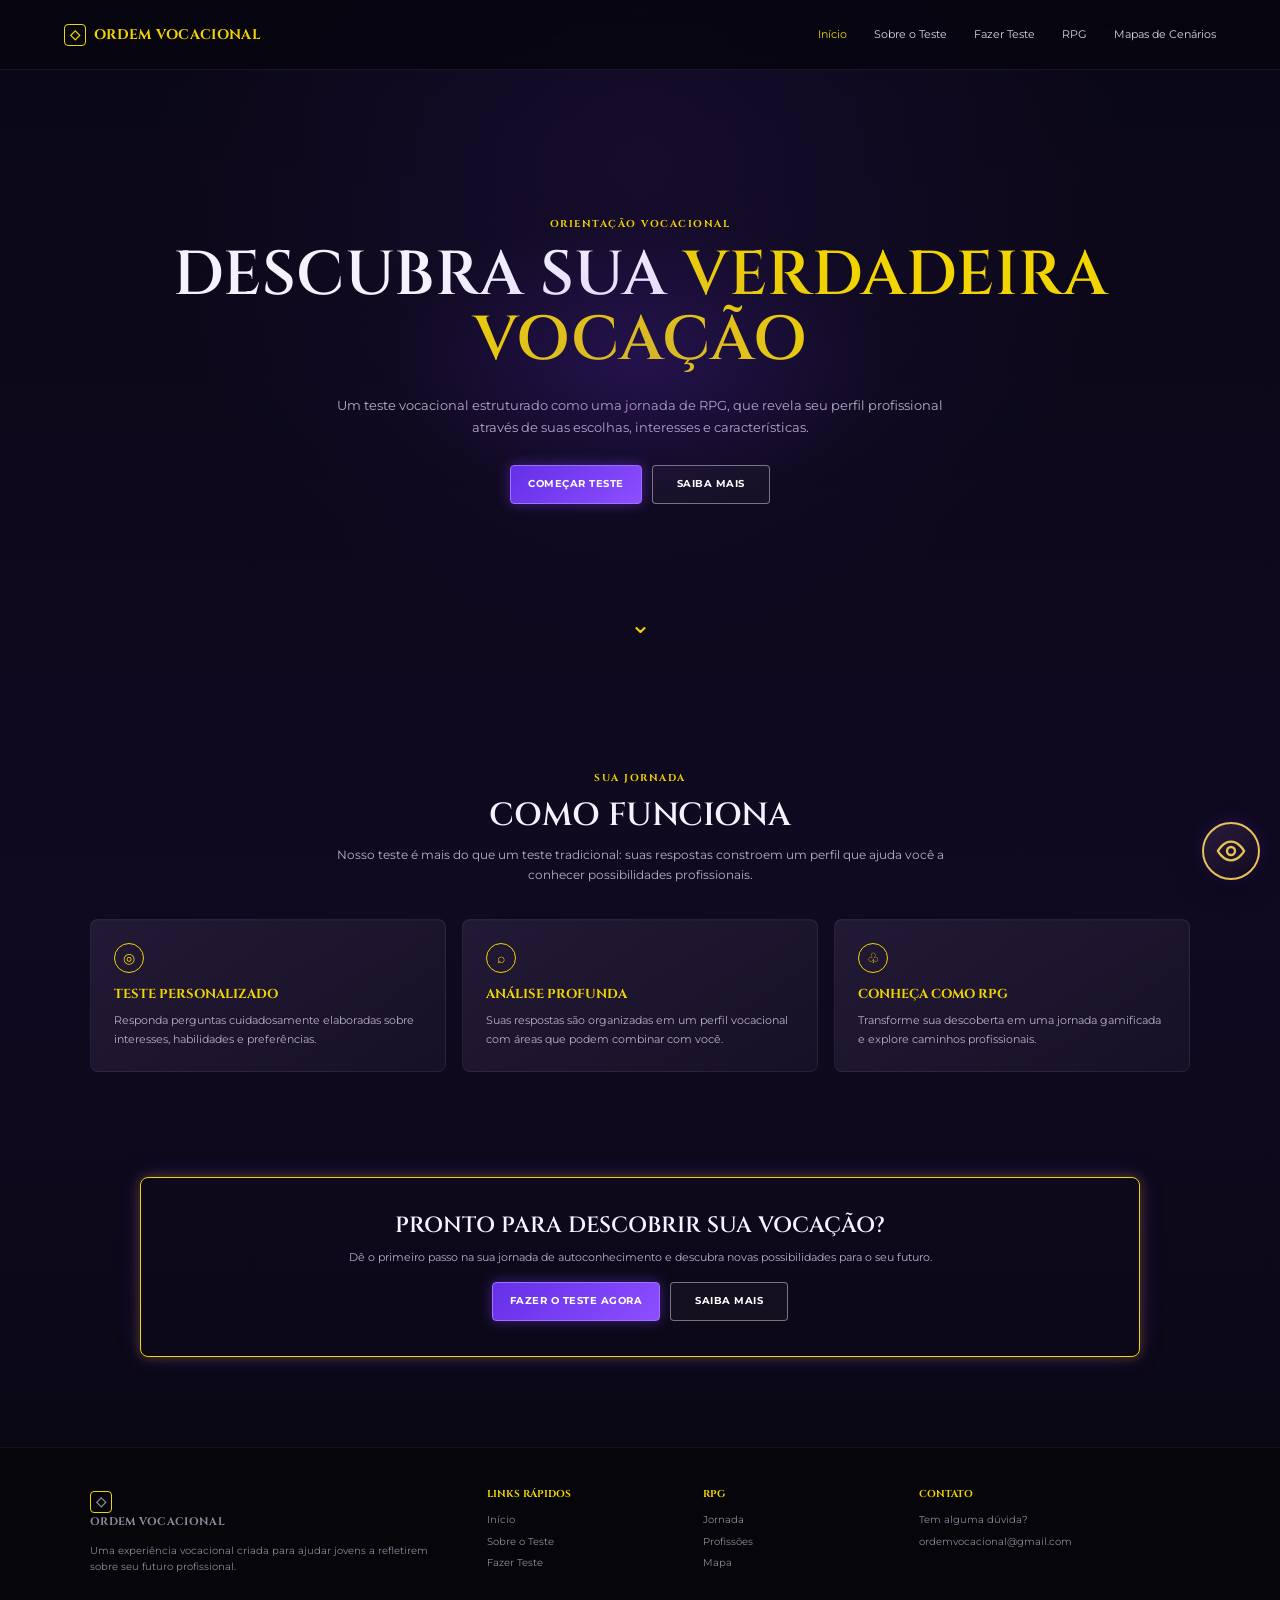
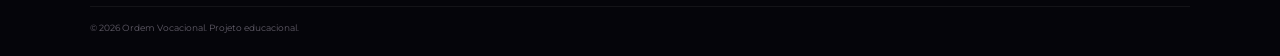
==== commit dc711432: "nova" ====
--- a/index.html
+++ b/index.html
@@ -6,6 +6,7 @@
   <meta name="description" content="Ordem Vocacional - descubra possibilidades profissionais através de autoconhecimento e uma experiência gamificada.">
   <title>Ordem Vocacional | Início</title>
   <link rel="stylesheet" href="css/style.css">
+  <link rel="stylesheet" href="css/acessibilidade.css">
 </head>
 <body>
   <header class="header">
@@ -97,5 +98,6 @@
   </footer>
 
   <script src="js/main.js"></script>
+  <script src="js/acessibilidade.js" defer></script>
 </body>
 </html>
--- a/css/style.css
+++ b/css/style.css
@@ -26,7 +26,7 @@
     radial-gradient(circle at 50% 10%, rgba(85,42,170,.14), transparent 30%),
     linear-gradient(180deg, #0a0715 0%, #100a21 55%, #090711 100%);
   font-family: 'Montserrat', Arial, sans-serif;
-  font-size: 14px;
+  font-size: calc(14px * var(--ov-fs, 1));
   line-height: 1.65;
 }
 
@@ -54,7 +54,7 @@
   gap: 8px;
   color: var(--gold);
   font-family: 'Cinzel', serif;
-  font-size: 14px;
+  font-size: calc(14px * var(--ov-fs, 1));
   font-weight: 700;
   letter-spacing: .3px;
 }
@@ -66,20 +66,20 @@
   place-items: center;
   border: 1px solid var(--gold);
   border-radius: 4px;
-  font-size: 13px;
+  font-size: calc(13px * var(--ov-fs, 1));
 }
 
 .nav { display: flex; align-items: center; gap: 27px; }
 
 .nav a {
   color: #ddd7e7;
-  font-size: 11px;
+  font-size: calc(11px * var(--ov-fs, 1));
   transition: .25s ease;
 }
 
 .nav a:hover, .nav a.active { color: var(--gold); }
 
-.menu-toggle { display: none; background: none; border: 0; color: var(--text); font-size: 25px; }
+.menu-toggle { display: none; background: none; border: 0; color: var(--text); font-size: calc(25px * var(--ov-fs, 1)); }
 
 .hero {
   min-height: 620px;
@@ -104,7 +104,7 @@
 .eyebrow {
   color: var(--gold);
   font-family: 'Cinzel', serif;
-  font-size: 10px;
+  font-size: calc(10px * var(--ov-fs, 1));
   font-weight: 700;
   letter-spacing: 1.5px;
   margin-bottom: 10px;
@@ -112,7 +112,7 @@
 
 .hero h1, .page-hero h1, .test-intro h1, .result-hero h1 {
   font-family: 'Cinzel', Georgia, serif;
-  font-size: clamp(34px, 5vw, 62px);
+  font-size: calc(clamp(34px, 5vw, 62px) * var(--ov-fs, 1));
   line-height: 1.05;
   font-weight: 600;
   letter-spacing: .5px;
@@ -124,7 +124,7 @@
   max-width: 610px;
   color: var(--muted);
   margin: 22px auto 27px;
-  font-size: 13px;
+  font-size: calc(13px * var(--ov-fs, 1));
 }
 
 .buttons { display: flex; flex-wrap: wrap; justify-content: center; gap: 10px; }
@@ -137,7 +137,7 @@
   padding: 10px 17px;
   border-radius: 4px;
   font-family: 'Montserrat', sans-serif;
-  font-size: 10px;
+  font-size: calc(10px * var(--ov-fs, 1));
   font-weight: 700;
   letter-spacing: .5px;
   cursor: pointer;
@@ -165,7 +165,7 @@
   position: absolute;
   bottom: 45px;
   color: var(--gold);
-  font-size: 25px;
+  font-size: calc(25px * var(--ov-fs, 1));
   animation: float 1.7s infinite ease-in-out;
 }
 
@@ -177,12 +177,12 @@
 
 .section-heading h2, .cta h2, .about-grid h2, .result-card h2 {
   font-family: 'Cinzel', Georgia, serif;
-  font-size: clamp(23px, 3vw, 32px);
+  font-size: calc(clamp(23px, 3vw, 32px) * var(--ov-fs, 1));
   line-height: 1.2;
   font-weight: 600;
 }
 
-.section-heading > p:last-child { color: var(--muted); font-size: 12px; margin-top: 10px; }
+.section-heading > p:last-child { color: var(--muted); font-size: calc(12px * var(--ov-fs, 1)); margin-top: 10px; }
 
 .cards { display: grid; gap: 16px; }
 
@@ -212,12 +212,12 @@
 .card h3, .welcome-box h2, .mission h3 {
   color: var(--gold);
   font-family: 'Cinzel', serif;
-  font-size: 13px;
+  font-size: calc(13px * var(--ov-fs, 1));
   line-height: 1.3;
   margin-bottom: 8px;
 }
 
-.card p, .welcome-box p, .mission li { color: var(--muted); font-size: 11px; }
+.card p, .welcome-box p, .mission li { color: var(--muted); font-size: calc(11px * var(--ov-fs, 1)); }
 
 .cta {
   width: min(1000px, 86%);
@@ -229,8 +229,8 @@
   box-shadow: 0 0 12px rgba(241,212,0,.25), 0 0 25px rgba(125,60,255,.2);
 }
 
-.cta h2 { font-size: 22px; margin-bottom: 9px; }
-.cta p { max-width: 600px; margin: 0 auto 16px; color: var(--muted); font-size: 11px; }
+.cta h2 { font-size: calc(22px * var(--ov-fs, 1)); margin-bottom: 9px; }
+.cta p { max-width: 600px; margin: 0 auto 16px; color: var(--muted); font-size: calc(11px * var(--ov-fs, 1)); }
 
 .footer {
   background: #05050a;
@@ -246,11 +246,11 @@
   gap: 35px;
 }
 
-.footer .logo { font-size: 11px; margin-bottom: 12px; }
-.footer p, .footer a { display: block; color: #8f899b; font-size: 10px; margin: 5px 0; }
-.footer h4 { color: var(--gold); font-family: 'Cinzel', serif; font-size: 10px; margin-bottom: 10px; }
+.footer .logo { font-size: calc(11px * var(--ov-fs, 1)); margin-bottom: 12px; }
+.footer p, .footer a { display: block; color: #8f899b; font-size: calc(10px * var(--ov-fs, 1)); margin: 5px 0; }
+.footer h4 { color: var(--gold); font-family: 'Cinzel', serif; font-size: calc(10px * var(--ov-fs, 1)); margin-bottom: 10px; }
 .footer a:hover { color: var(--gold); }
-.copyright { max-width: 1100px; margin: 25px auto 0; padding-top: 14px; border-top: 1px solid rgba(255,255,255,.06); color: #625d69; font-size: 9px; }
+.copyright { max-width: 1100px; margin: 25px auto 0; padding-top: 14px; border-top: 1px solid rgba(255,255,255,.06); color: #625d69; font-size: calc(9px * var(--ov-fs, 1)); }
 
 .page-hero {
   text-align: center;
@@ -258,12 +258,12 @@
   background: radial-gradient(circle at 50% 0%, rgba(86,42,183,.16), transparent 42%);
 }
 
-.page-hero h1 { font-size: clamp(30px, 5vw, 52px); }
-.page-hero > p:not(.eyebrow) { max-width: 650px; color: var(--muted); margin: 15px auto; font-size: 12px; }
+.page-hero h1 { font-size: calc(clamp(30px, 5vw, 52px) * var(--ov-fs, 1)); }
+.page-hero > p:not(.eyebrow) { max-width: 650px; color: var(--muted); margin: 15px auto; font-size: calc(12px * var(--ov-fs, 1)); }
 .gold-line { width: 55px; height: 1px; background: var(--gold); margin: 22px auto 0; }
 
 .about-grid { display: grid; grid-template-columns: 1.1fr .9fr; gap: 45px; align-items: center; }
-.about-grid > article:first-child p:not(.eyebrow) { color: var(--muted); font-size: 12px; margin-top: 14px; }
+.about-grid > article:first-child p:not(.eyebrow) { color: var(--muted); font-size: calc(12px * var(--ov-fs, 1)); margin-top: 14px; }
 .mission { padding: 28px; }
 .mission h3:not(:first-of-type) { margin-top: 25px; }
 .check-list { list-style: none; margin-top: 10px; }
@@ -271,28 +271,31 @@
 .check-list li::before { content: '✓'; color: var(--gold); font-weight: 700; margin-right: 8px; }
 
 .step-card { min-height: 170px; }
-.step-number { position: absolute; top: 14px; right: 17px; color: rgba(255,255,255,.16); font-family: 'Cinzel'; font-size: 22px; }
+.step-number { position: absolute; top: 14px; right: 17px; color: rgba(255,255,255,.16); font-family: 'Cinzel'; font-size: calc(22px * var(--ov-fs, 1)); }
 .step-card .icon { margin-top: 15px; }
 
 .test-page { min-height: 100vh; }
 .test-intro { width: min(850px, 90%); margin: auto; padding: 55px 0 80px; text-align: center; }
-.test-intro > p:not(.eyebrow) { color: var(--muted); font-size: 12px; margin: 10px 0 30px; }
+.test-intro > p:not(.eyebrow) { color: var(--muted); font-size: calc(12px * var(--ov-fs, 1)); margin: 10px 0 30px; }
 .welcome-box { max-width: 610px; margin: auto; padding: 30px; text-align: left; }
-.welcome-box h2 { font-size: 15px; }
-.welcome-box h3 { font-size: 11px; margin: 18px 0 7px; }
+.welcome-box h2 { font-size: calc(15px * var(--ov-fs, 1)); }
+.welcome-box h3 { font-size: calc(11px * var(--ov-fs, 1)); margin: 18px 0 7px; }
 .welcome-box .buttons { justify-content: flex-start; margin-top: 22px; }
 
 .hidden { display: none !important; }
 
-.quiz-section { width: min(850px, 90%); margin: auto; padding: 55px 0 90px; }
-.quiz-top { display: flex; align-items: end; justify-content: space-between; gap: 20px; margin-bottom: 15px; }
-.quiz-top h2 { font-family: 'Cinzel'; font-size: 22px; }
+.quiz-section { width: min(850px, 92%); margin: auto; padding: 24px 0 54px; }
+.quiz-top { display: flex; align-items: end; justify-content: space-between; gap: 16px; margin-bottom: 8px; }
+.quiz-top h2 { font-family: 'Cinzel'; font-size: calc(22px * var(--ov-fs, 1)); margin: 0; }
 .progress-info { color: var(--gold); font-weight: 700; }
-.progress-bar { height: 8px; background: #25202f; border-radius: 20px; overflow: hidden; }
+.progress-bar { height: 7px; background: #25202f; border-radius: 20px; overflow: hidden; margin-top: 8px; }
 .progress-bar > div { width: 0; height: 100%; background: linear-gradient(90deg, #6c32ed, #f1d400); transition: width .35s ease; }
-.question-card { margin-top: 25px; padding: 30px; background: rgba(28,21,45,.92); border: 1px solid var(--line); border-radius: 9px; }
-.question-text { font-family: 'Cinzel'; font-size: 20px; line-height: 1.35; margin-bottom: 20px; }
-.answers { display: grid; gap: 10px; }
+/* O indicador visual é mantido apenas na primeira pergunta. */
+.quiz-section.hide-progress .progress-info,
+.quiz-section.hide-progress .progress-bar { display: none; }
+.question-card { margin-top: 10px; margin-bottom: 0; padding: 20px 22px; background: rgba(28,21,45,.92); border: 1px solid var(--line); border-radius: 9px; }
+.question-text { font-family: 'Cinzel'; font-size: calc(20px * var(--ov-fs, 1)); line-height: 1.35; margin: 0 0 12px; }
+.answers { display: grid; gap: 8px; }
 .answer {
   width: 100%;
   padding: 14px 16px;
@@ -303,50 +306,50 @@
   border-radius: 6px;
   cursor: pointer;
   font-family: 'Montserrat';
-  font-size: 11px;
+  font-size: calc(11px * var(--ov-fs, 1));
   transition: .2s ease;
 }
 .answer:hover { border-color: var(--purple-2); transform: translateX(3px); }
 .answer.selected { border-color: var(--gold); background: rgba(241,212,0,.08); color: var(--gold); }
-.quiz-actions { display: flex; justify-content: space-between; margin-top: 18px; }
-.quiz-warning { min-height: 25px; color: #ffca54; text-align: center; font-size: 11px; margin-top: 10px; }
+.quiz-actions { display: flex; justify-content: space-between; gap: 12px; margin-top: 12px; }
+.quiz-warning { min-height: 25px; color: #ffca54; text-align: center; font-size: calc(11px * var(--ov-fs, 1)); margin-top: 10px; }
 
 .result-main { width: min(1000px, 90%); margin: auto; padding-bottom: 70px; }
 .result-hero { text-align: center; padding: 70px 0 40px; }
-.result-hero h1 { font-size: clamp(30px, 4vw, 48px); }
+.result-hero h1 { font-size: calc(clamp(30px, 4vw, 48px) * var(--ov-fs, 1)); }
 .result-hero p:last-child { color: var(--muted); margin-top: 12px; }
 .result-grid { display: grid; grid-template-columns: .9fr 1.1fr; gap: 18px; }
 .result-card { padding: 28px; }
-.result-icon { width: 50px; height: 50px; font-size: 23px; }
-.result-card h2 { font-size: 22px; }
+.result-icon { width: 50px; height: 50px; font-size: calc(23px * var(--ov-fs, 1)); }
+.result-card h2 { font-size: calc(22px * var(--ov-fs, 1)); }
 .score-wrap { margin-top: 25px; }
-.score-label { display: flex; justify-content: space-between; color: var(--muted); font-size: 10px; margin-bottom: 7px; }
+.score-label { display: flex; justify-content: space-between; color: var(--muted); font-size: calc(10px * var(--ov-fs, 1)); margin-bottom: 7px; }
 .score-label strong { color: var(--gold); }
 #scoreFill { width: 0; }
 .career-list { display: grid; gap: 10px; margin-top: 15px; }
 .career-item { padding: 12px; border-left: 2px solid var(--gold); background: rgba(255,255,255,.025); }
-.career-item strong { display: block; color: #fff; font-size: 12px; }
-.career-item span { color: var(--muted); font-size: 10px; }
+.career-item strong { display: block; color: #fff; font-size: calc(12px * var(--ov-fs, 1)); }
+.career-item span { color: var(--muted); font-size: calc(10px * var(--ov-fs, 1)); }
 .advice { margin-top: 18px; }
-.advice p:not(.eyebrow) { color: var(--muted); font-size: 11px; margin: 12px 0 20px; }
+.advice p:not(.eyebrow) { color: var(--muted); font-size: calc(11px * var(--ov-fs, 1)); margin: 12px 0 20px; }
 
 .rpg-hero { min-height: 390px; display: flex; flex-direction: column; justify-content: center; }
 .rpg-card { min-height: 235px; }
-.rpg-symbol { color: var(--gold); font-size: 28px; margin-bottom: 12px; }
-.text-btn { border: 0; background: transparent; color: var(--gold); font-family: 'Montserrat'; font-size: 10px; font-weight: 700; cursor: pointer; margin-top: 20px; }
+.rpg-symbol { color: var(--gold); font-size: calc(28px * var(--ov-fs, 1)); margin-bottom: 12px; }
+.text-btn { border: 0; background: transparent; color: var(--gold); font-family: 'Montserrat'; font-size: calc(10px * var(--ov-fs, 1)); font-weight: 700; cursor: pointer; margin-top: 20px; }
 .rpg-detail { min-height: 150px; }
-.rpg-detail h3 { color: var(--gold); font-family: 'Cinzel'; font-size: 13px; }
+.rpg-detail h3 { color: var(--gold); font-family: 'Cinzel'; font-size: calc(13px * var(--ov-fs, 1)); }
 
 .filter-bar { display: flex; justify-content: center; flex-wrap: wrap; gap: 8px; margin-bottom: 25px; }
-.filter { padding: 8px 14px; border: 1px solid rgba(255,255,255,.15); background: transparent; color: var(--muted); border-radius: 20px; font-size: 9px; font-weight: 700; cursor: pointer; }
+.filter { padding: 8px 14px; border: 1px solid rgba(255,255,255,.15); background: transparent; color: var(--muted); border-radius: 20px; font-size: calc(9px * var(--ov-fs, 1)); font-weight: 700; cursor: pointer; }
 .filter:hover, .filter.active { color: var(--gold); border-color: var(--gold); }
 .career-map { display: grid; grid-template-columns: repeat(4, 1fr); gap: 14px; }
 .map-career { padding: 22px; min-height: 150px; background: rgba(28,21,45,.9); border: 1px solid var(--line); border-radius: 8px; transition: .25s ease; }
 .map-career:hover { transform: translateY(-4px); border-color: rgba(241,212,0,.45); }
 .map-career.hide { display: none; }
-.map-tag { display: inline-block; color: var(--gold); font-size: 8px; font-weight: 700; letter-spacing: .7px; margin-bottom: 13px; }
-.map-career h3 { font-family: 'Cinzel'; font-size: 13px; line-height: 1.3; }
-.map-career p { color: var(--muted); font-size: 10px; margin-top: 7px; }
+.map-tag { display: inline-block; color: var(--gold); font-size: calc(8px * var(--ov-fs, 1)); font-weight: 700; letter-spacing: .7px; margin-bottom: 13px; }
+.map-career h3 { font-family: 'Cinzel'; font-size: calc(13px * var(--ov-fs, 1)); line-height: 1.3; }
+.map-career p { color: var(--muted); font-size: calc(10px * var(--ov-fs, 1)); margin-top: 7px; }
 
 @media (max-width: 800px) {
   .header { height: 62px; }
@@ -368,13 +371,15 @@
   .cards.three, .cards.four, .about-grid, .result-grid, .career-map { grid-template-columns: 1fr; }
   .hero { min-height: 570px; }
   .footer-main { grid-template-columns: 1fr 1fr; }
-  .question-text { font-size: 17px; }
+  .question-text { font-size: calc(17px * var(--ov-fs, 1)); }
+  .quiz-section { padding-top: 16px; padding-bottom: 36px; }
+  .question-card { padding: 16px; }
 }
 
 @media (max-width: 500px) {
-  .logo { font-size: 11px; }
-  .hero h1 { font-size: 31px; }
-  .hero-text { font-size: 11px; }
+  .logo { font-size: calc(11px * var(--ov-fs, 1)); }
+  .hero h1 { font-size: calc(31px * var(--ov-fs, 1)); }
+  .hero-text { font-size: calc(11px * var(--ov-fs, 1)); }
   .footer-main { grid-template-columns: 1fr; }
   .section { padding: 55px 0; }
   .welcome-box, .question-card, .result-card { padding: 20px; }
@@ -388,7 +393,7 @@
 
 .result-helper {
   color: var(--muted);
-  font-size: 11px;
+  font-size: calc(11px * var(--ov-fs, 1));
   line-height: 1.7;
   margin-top: 12px;
   max-width: 520px;
@@ -432,7 +437,7 @@
 .profession-result-header h2 {
   color: var(--text);
   font-family: 'Cinzel', Georgia, serif;
-  font-size: clamp(20px, 3vw, 27px);
+  font-size: calc(clamp(20px, 3vw, 27px) * var(--ov-fs, 1));
   line-height: 1.25;
 }
 
@@ -440,13 +445,13 @@
   color: var(--muted);
   max-width: 700px;
   margin-top: 8px;
-  font-size: 11px;
+  font-size: calc(11px * var(--ov-fs, 1));
 }
 
 .profession-number {
   color: rgba(241,212,0,.22);
   font-family: 'Cinzel', Georgia, serif;
-  font-size: 30px;
+  font-size: calc(30px * var(--ov-fs, 1));
   line-height: 1;
 }
 
@@ -491,7 +496,7 @@
 }
 
 .accordion-title {
-  font-size: 11px;
+  font-size: calc(11px * var(--ov-fs, 1));
   letter-spacing: .7px;
 }
 
@@ -505,7 +510,7 @@
   border: 1px solid rgba(241,212,0,.4);
   border-radius: 50%;
   font-family: 'Montserrat', sans-serif;
-  font-size: 14px;
+  font-size: calc(14px * var(--ov-fs, 1));
   transition: transform .2s ease, background .2s ease;
 }
 
@@ -528,7 +533,7 @@
   color: var(--muted);
   max-width: 850px;
   margin: 15px 0;
-  font-size: 10.5px;
+  font-size: calc(10.5px * var(--ov-fs, 1));
   line-height: 1.7;
 }
 
@@ -548,7 +553,7 @@
   background: rgba(10,7,18,.32);
   border: 1px solid rgba(255,255,255,.065);
   border-radius: 6px;
-  font-size: 9px;
+  font-size: calc(9px * var(--ov-fs, 1));
   line-height: 1.45;
   transition: .2s ease;
 }
@@ -560,7 +565,7 @@
 
 .star-icon {
   flex: 0 0 auto;
-  font-size: 12px;
+  font-size: calc(12px * var(--ov-fs, 1));
   line-height: 1;
 }
 
@@ -576,7 +581,7 @@
   position: relative;
   padding-left: 17px;
   color: #d8d1e1;
-  font-size: 10px;
+  font-size: calc(10px * var(--ov-fs, 1));
   line-height: 1.55;
 }
 
@@ -586,7 +591,7 @@
   left: 0;
   top: 2px;
   color: var(--gold);
-  font-size: 6px;
+  font-size: calc(6px * var(--ov-fs, 1));
 }
 
 .skill-list {
@@ -605,7 +610,7 @@
   background: rgba(10,7,18,.25);
   border: 1px solid rgba(255,255,255,.055);
   border-radius: 5px;
-  font-size: 10px;
+  font-size: calc(10px * var(--ov-fs, 1));
   line-height: 1.5;
 }
 
@@ -630,7 +635,7 @@
   }
 
   .profession-number {
-    font-size: 22px;
+    font-size: calc(22px * var(--ov-fs, 1));
   }
 
   .career-accordions {
@@ -647,7 +652,7 @@
   }
 
   .accordion-title {
-    font-size: 9px;
+    font-size: calc(9px * var(--ov-fs, 1));
   }
 }
 
@@ -692,7 +697,7 @@
   color: #bdb5cb;
   background: transparent;
   font-family: 'Montserrat', Arial, sans-serif;
-  font-size: 9px;
+  font-size: calc(9px * var(--ov-fs, 1));
   font-weight: 700;
   letter-spacing: .7px;
   cursor: pointer;
@@ -734,7 +739,7 @@
 .rpg-image-section h2 {
   font-family: 'Cinzel', Georgia, serif;
   color: var(--text);
-  font-size: clamp(24px, 3vw, 35px);
+  font-size: calc(clamp(24px, 3vw, 35px) * var(--ov-fs, 1));
   font-weight: 600;
   line-height: 1.15;
 }
@@ -743,7 +748,7 @@
   max-width: 680px;
   margin: 10px auto 0;
   color: var(--muted);
-  font-size: 11px;
+  font-size: calc(11px * var(--ov-fs, 1));
 }
 
 .center-heading { text-align: center; }
@@ -782,7 +787,7 @@
   margin-bottom: 10px;
   color: var(--gold);
   font-family: 'Cinzel', Georgia, serif;
-  font-size: 11px;
+  font-size: calc(11px * var(--ov-fs, 1));
   letter-spacing: 1px;
 }
 
@@ -792,7 +797,7 @@
 .master-table-wrap h3 {
   color: var(--text);
   font-family: 'Cinzel', Georgia, serif;
-  font-size: 15px;
+  font-size: calc(15px * var(--ov-fs, 1));
   line-height: 1.35;
 }
 
@@ -800,7 +805,7 @@
 .intro-copy p {
   margin-top: 9px;
   color: var(--muted);
-  font-size: 10px;
+  font-size: calc(10px * var(--ov-fs, 1));
   line-height: 1.7;
 }
 
@@ -816,7 +821,7 @@
   border: 1px solid rgba(241,212,0,.25);
   border-radius: 4px;
   font-family: 'Montserrat', Arial, sans-serif;
-  font-size: 8px;
+  font-size: calc(8px * var(--ov-fs, 1));
   font-weight: 700;
   letter-spacing: .6px;
   cursor: pointer;
@@ -858,7 +863,7 @@
   display: block;
   color: var(--gold);
   font-family: 'Cinzel', Georgia, serif;
-  font-size: 10px;
+  font-size: calc(10px * var(--ov-fs, 1));
   letter-spacing: .4px;
 }
 
@@ -866,13 +871,13 @@
   display: block;
   margin-top: 3px;
   color: var(--muted);
-  font-size: 9px;
+  font-size: calc(9px * var(--ov-fs, 1));
 }
 
 .accordion-arrow {
   flex-shrink: 0;
   color: var(--gold);
-  font-size: 18px;
+  font-size: calc(18px * var(--ov-fs, 1));
   transition: transform .25s ease;
 }
 
@@ -893,7 +898,7 @@
 }
 
 .rpg-accordion-content p {
-  font-size: 10px;
+  font-size: calc(10px * var(--ov-fs, 1));
   line-height: 1.7;
 }
 
@@ -909,7 +914,7 @@
   position: relative;
   padding-left: 17px;
   color: #d4ccdf;
-  font-size: 10px;
+  font-size: calc(10px * var(--ov-fs, 1));
   line-height: 1.6;
 }
 
@@ -919,7 +924,7 @@
   left: 0;
   top: 1px;
   color: var(--gold);
-  font-size: 5px;
+  font-size: calc(5px * var(--ov-fs, 1));
 }
 
 .rpg-list.numbered { counter-reset: item; }
@@ -928,7 +933,7 @@
   content: counter(item, decimal-leading-zero);
   top: 0;
   font-family: 'Cinzel', Georgia, serif;
-  font-size: 8px;
+  font-size: calc(8px * var(--ov-fs, 1));
 }
 
 .master-table-wrap {
@@ -960,9 +965,9 @@
 .master-table span,
 .master-table b,
 .master-table small { display: block; }
-.master-table span { color: var(--gold); font-size: 8px; font-weight: 700; letter-spacing: 1px; }
-.master-table b { margin-top: 5px; color: var(--text); font-family: 'Cinzel', Georgia, serif; font-size: 17px; }
-.master-table small { margin-top: 5px; color: var(--muted); font-size: 9px; line-height: 1.5; }
+.master-table span { color: var(--gold); font-size: calc(8px * var(--ov-fs, 1)); font-weight: 700; letter-spacing: 1px; }
+.master-table b { margin-top: 5px; color: var(--text); font-family: 'Cinzel', Georgia, serif; font-size: calc(17px * var(--ov-fs, 1)); }
+.master-table small { margin-top: 5px; color: var(--muted); font-size: calc(9px * var(--ov-fs, 1)); line-height: 1.5; }
 
 .character-layout {
   display: grid;
@@ -987,7 +992,7 @@
   margin-bottom: 7px;
   color: var(--gold);
   font-family: 'Cinzel', Georgia, serif;
-  font-size: 8px;
+  font-size: calc(8px * var(--ov-fs, 1));
   font-weight: 700;
   letter-spacing: .8px;
 }
@@ -1001,7 +1006,7 @@
   border: 1px solid rgba(255,255,255,.1);
   border-radius: 5px;
   outline: 0;
-  font: 10px 'Montserrat', Arial, sans-serif;
+  font: calc(10px * var(--ov-fs, 1)) 'Montserrat', Arial, sans-serif;
   transition: .25s ease;
 }
 
@@ -1021,7 +1026,7 @@
 
 .form-row { display: grid; grid-template-columns: .55fr 1.45fr; gap: 13px; }
 .form-actions { display: flex; gap: 9px; flex-wrap: wrap; margin-top: 3px; }
-.form-status { min-height: 20px; margin-top: 9px; color: var(--muted); font-size: 9px; }
+.form-status { min-height: 20px; margin-top: 9px; color: var(--muted); font-size: calc(9px * var(--ov-fs, 1)); }
 .form-status.success { color: #dcd2e9; }
 
 .dice-panel {
@@ -1049,7 +1054,7 @@
   padding: 20px;
   color: rgba(184,175,201,.38);
   font-family: 'Cinzel', Georgia, serif;
-  font-size: 8px;
+  font-size: calc(8px * var(--ov-fs, 1));
   letter-spacing: 1px;
   text-align: center;
 }
@@ -1058,8 +1063,8 @@
 
 .dice-copy { margin-top: 20px; }
 .dice-copy .eyebrow { margin-bottom: 3px; }
-.dice-copy h3 { font-size: 26px; color: var(--gold); }
-.dice-copy p { margin-top: 5px; color: var(--muted); font-size: 9px; line-height: 1.6; }
+.dice-copy h3 { font-size: calc(26px * var(--ov-fs, 1)); color: var(--gold); }
+.dice-copy p { margin-top: 5px; color: var(--muted); font-size: calc(9px * var(--ov-fs, 1)); line-height: 1.6; }
 
 .dice-result {
   width: 70px;
@@ -1072,7 +1077,7 @@
   border: 1px solid rgba(241,212,0,.32);
   border-radius: 9px;
   font-family: 'Cinzel', Georgia, serif;
-  font-size: 32px;
+  font-size: calc(32px * var(--ov-fs, 1));
   box-shadow: 0 0 25px rgba(125,60,255,.14);
 }
 
@@ -1099,8 +1104,8 @@
   border-bottom: 1px solid rgba(255,255,255,.07);
 }
 
-.sheet-header h3 { font-family: 'Cinzel', Georgia, serif; font-size: 17px; }
-.sheet-level { color: var(--gold); font-size: 8px; font-weight: 700; letter-spacing: 1px; }
+.sheet-header h3 { font-family: 'Cinzel', Georgia, serif; font-size: calc(17px * var(--ov-fs, 1)); }
+.sheet-level { color: var(--gold); font-size: calc(8px * var(--ov-fs, 1)); font-weight: 700; letter-spacing: 1px; }
 
 .sheet-grid {
   display: grid;
@@ -1120,7 +1125,7 @@
 .sheet-grid span {
   display: block;
   color: var(--gold);
-  font-size: 7px;
+  font-size: calc(7px * var(--ov-fs, 1));
   font-weight: 700;
   letter-spacing: .8px;
 }
@@ -1130,11 +1135,11 @@
   margin-top: 8px;
   color: var(--text);
   font-family: 'Cinzel', Georgia, serif;
-  font-size: 12px;
+  font-size: calc(12px * var(--ov-fs, 1));
 }
 
 .sheet-traits { grid-column: 1 / -1; }
-.sheet-traits p { margin-top: 7px; color: var(--muted); font-size: 10px; line-height: 1.6; }
+.sheet-traits p { margin-top: 7px; color: var(--muted); font-size: calc(10px * var(--ov-fs, 1)); line-height: 1.6; }
 
 .intro-story {
   display: grid;
@@ -1168,9 +1173,9 @@
 
 .material-card:hover { border-color: rgba(125,60,255,.45); box-shadow: 0 0 20px rgba(125,60,255,.1); }
 .material-icon { width: 40px; height: 40px; display: grid; place-items: center; color: var(--gold); border: 1px solid rgba(241,212,0,.28); border-radius: 5px; background: rgba(125,60,255,.08); }
-.material-card h3 { color: var(--text); font-family: 'Cinzel', Georgia, serif; font-size: 11px; }
-.material-card p { margin-top: 4px; color: var(--muted); font-size: 9px; line-height: 1.55; }
-.material-download { padding: 9px 14px; color: var(--gold); background: rgba(125,60,255,.08); border: 1px solid rgba(241,212,0,.28); border-radius: 4px; font-size: 8px; font-weight: 700; cursor: pointer; transition: .25s ease; }
+.material-card h3 { color: var(--text); font-family: 'Cinzel', Georgia, serif; font-size: calc(11px * var(--ov-fs, 1)); }
+.material-card p { margin-top: 4px; color: var(--muted); font-size: calc(9px * var(--ov-fs, 1)); line-height: 1.55; }
+.material-download { padding: 9px 14px; color: var(--gold); background: rgba(125,60,255,.08); border: 1px solid rgba(241,212,0,.28); border-radius: 4px; font-size: calc(8px * var(--ov-fs, 1)); font-weight: 700; cursor: pointer; transition: .25s ease; }
 .material-download:hover { border-color: var(--gold); box-shadow: 0 0 14px rgba(241,212,0,.1); }
 
 .rpg-image-section { padding-top: 20px; }
@@ -1197,7 +1202,7 @@
 
 @media (max-width: 430px) {
   .rpg-tabs { padding: 5px; }
-  .rpg-tab { padding: 10px 7px; font-size: 8px; }
+  .rpg-tab { padding: 10px 7px; font-size: calc(8px * var(--ov-fs, 1)); }
   .character-form, .dice-panel, .character-sheet, .intro-copy { padding: 18px; }
 }
 
@@ -1253,7 +1258,7 @@
   align-items: center;
   justify-content: center;
   color: var(--gold);
-  font-size: 15px;
+  font-size: calc(15px * var(--ov-fs, 1));
   font-weight: 800;
   line-height: 1;
   transform: translateY(0);
@@ -1311,7 +1316,7 @@
   margin: 5px 0 0;
   color: var(--text);
   font-family: 'Cinzel', Georgia, serif;
-  font-size: clamp(22px, 3vw, 30px);
+  font-size: calc(clamp(22px, 3vw, 30px) * var(--ov-fs, 1));
 }
 
 .profession-heading > p:last-child {
@@ -1342,14 +1347,14 @@
   margin: 8px 0 12px;
   color: var(--text);
   font-family: 'Cinzel', Georgia, serif;
-  font-size: 17px;
+  font-size: calc(17px * var(--ov-fs, 1));
   line-height: 1.45;
 }
 
 .profile-about > p:last-child,
 .rpg-material-card > p:not(.eyebrow) {
   color: var(--muted);
-  font-size: 12px;
+  font-size: calc(12px * var(--ov-fs, 1));
   line-height: 1.85;
 }
 
@@ -1381,19 +1386,19 @@
   margin-bottom: 4px;
   border: 1px solid rgba(229,193,88,.4);
   border-radius: 50%;
-  font-size: 21px;
+  font-size: calc(21px * var(--ov-fs, 1));
 }
 
 .profession-photo-frame > span {
   max-width: 230px;
-  font-size: 9px;
+  font-size: calc(9px * var(--ov-fs, 1));
   font-weight: 700;
   letter-spacing: 1.1px;
 }
 
 .profession-photo-frame small {
   color: var(--muted);
-  font-size: 11px;
+  font-size: calc(11px * var(--ov-fs, 1));
 }
 
 .rpg-material-card {
@@ -1403,8 +1408,8 @@
   background: linear-gradient(135deg, rgba(229,193,88,.08), rgba(125,60,255,.07));
 }
 
-.rpg-material-card h3 { font-size: 15px; margin-bottom: 7px; }
-.rpg-material-card > p:not(.eyebrow) { font-size: 11px; margin-bottom: 14px; }
+.rpg-material-card h3 { font-size: calc(15px * var(--ov-fs, 1)); margin-bottom: 7px; }
+.rpg-material-card > p:not(.eyebrow) { font-size: calc(11px * var(--ov-fs, 1)); margin-bottom: 14px; }
 
 .rpg-profession-link {
   width: 100%;
@@ -1414,7 +1419,7 @@
   justify-content: center;
   gap: 9px;
   text-align: center;
-  font-size: 10px;
+  font-size: calc(10px * var(--ov-fs, 1));
   letter-spacing: .4px;
   text-decoration: none;
   background: #e5c158;
@@ -1439,7 +1444,7 @@
   padding: 13px 16px 13px 19px;
   color: #e5c158;
 }
-.accordion-title { font-size: 12px; line-height: 1.5; letter-spacing: .55px; }
+.accordion-title { font-size: calc(12px * var(--ov-fs, 1)); line-height: 1.5; letter-spacing: .55px; }
 
 /* Seta desenhada com CSS: traço mais grosso e centralizado no círculo. */
 .accordion-arrow {
@@ -1495,7 +1500,7 @@
   .profession-side { grid-template-columns: 1fr; }
   .profession-photo-frame { min-height: 150px; }
   .accordion-trigger { padding: 12px; gap: 10px; }
-  .accordion-title { font-size: 10px; }
+  .accordion-title { font-size: calc(10px * var(--ov-fs, 1)); }
   .accordion-arrow { width: 28px; height: 28px; flex-basis: 28px; }
 }
 
@@ -1538,18 +1543,18 @@
   place-items: center;
   border: 1px solid rgba(229,193,88,.48);
   border-radius: 50%;
-  font-size: 26px;
+  font-size: calc(26px * var(--ov-fs, 1));
 }
 .profile-main-photo > span:nth-child(2),
 .profession-detail-photo > span:not(.photo-placeholder-mark) {
-  font-size: 10px;
+  font-size: calc(10px * var(--ov-fs, 1));
   font-weight: 700;
   letter-spacing: 1px;
 }
 .profile-main-photo small,
 .profession-detail-photo small {
   color: var(--muted);
-  font-size: 12px;
+  font-size: calc(12px * var(--ov-fs, 1));
 }
 .profile-about-main {
   min-width: 0;
@@ -1568,21 +1573,21 @@
   margin: 5px 0 15px;
   color: var(--text);
   font-family: 'Cinzel', Georgia, serif;
-  font-size: clamp(23px, 3vw, 31px);
+  font-size: calc(clamp(23px, 3vw, 31px) * var(--ov-fs, 1));
 }
 .profile-about-main h3 {
   margin: 0 0 10px;
   font-family: 'Cinzel', Georgia, serif;
-  font-size: clamp(16px, 2vw, 21px);
+  font-size: calc(clamp(16px, 2vw, 21px) * var(--ov-fs, 1));
   line-height: 1.5;
 }
 .profile-about-main h3 span { color: #e5c158; }
-.profile-subtitle { color: var(--text); font-size: 14px; line-height: 1.75; }
-.profile-analysis-text { color: var(--muted); font-size: 13px; line-height: 1.9; }
+.profile-subtitle { color: var(--text); font-size: calc(14px * var(--ov-fs, 1)); line-height: 1.75; }
+.profile-analysis-text { color: var(--muted); font-size: calc(13px * var(--ov-fs, 1)); line-height: 1.9; }
 .profile-about-main .score-wrap { margin-top: 20px; }
 .profile-rpg-card { height: fit-content; }
-.profile-rpg-card h3 { font-size: 16px; }
-.profile-rpg-card > p:not(.eyebrow) { font-size: 13px; line-height: 1.75; }
+.profile-rpg-card h3 { font-size: calc(16px * var(--ov-fs, 1)); }
+.profile-rpg-card > p:not(.eyebrow) { font-size: calc(13px * var(--ov-fs, 1)); line-height: 1.75; }
 .result-section-heading {
   width: min(100% - 36px, 1080px);
   margin: 0 auto 20px;
@@ -1593,7 +1598,7 @@
   max-width: 650px;
   margin: 0 auto;
   color: var(--muted);
-  font-size: 13px;
+  font-size: calc(13px * var(--ov-fs, 1));
   line-height: 1.8;
 }
 .profession-detail-grid {
@@ -1622,24 +1627,24 @@
   margin: 7px 0 10px;
   color: var(--text);
   font-family: 'Cinzel', Georgia, serif;
-  font-size: 18px;
+  font-size: calc(18px * var(--ov-fs, 1));
   line-height: 1.5;
 }
 .profession-description-block > p:not(.eyebrow),
 .profession-experience-block > p:not(.eyebrow) {
   color: var(--muted);
-  font-size: 13px;
+  font-size: calc(13px * var(--ov-fs, 1));
   line-height: 1.85;
 }
 .profession-short-description { color: var(--text) !important; }
 .profession-experience-block .rpg-profession-link { max-width: 300px; margin-top: 13px; }
 
 /* Tipografia dos quatro acordeões: aumento discreto de 1–2px. */
-.career-accordion .accordion-title { font-size: 14px; }
-.career-accordion .accordion-intro { font-size: 14px; line-height: 1.85; }
-.career-accordion .star-card { font-size: 14px; }
+.career-accordion .accordion-title { font-size: calc(14px * var(--ov-fs, 1)); }
+.career-accordion .accordion-intro { font-size: calc(14px * var(--ov-fs, 1)); line-height: 1.85; }
+.career-accordion .star-card { font-size: calc(14px * var(--ov-fs, 1)); }
 .career-accordion .detail-list,
-.career-accordion .skill-list { font-size: 14px; line-height: 1.85; }
+.career-accordion .skill-list { font-size: calc(14px * var(--ov-fs, 1)); line-height: 1.85; }
 .career-accordion .detail-list li,
 .career-accordion .skill-list li { margin-bottom: 8px; }
 .career-accordion .star-card { padding: 14px; }
@@ -1654,11 +1659,11 @@
   .profession-detail-photo { min-height: 200px; }
 }
 @media (max-width: 520px) {
-  .career-accordion .accordion-title { font-size: 12px; }
+  .career-accordion .accordion-title { font-size: calc(12px * var(--ov-fs, 1)); }
   .career-accordion .accordion-intro,
   .career-accordion .star-card,
   .career-accordion .detail-list,
-  .career-accordion .skill-list { font-size: 13px; }
+  .career-accordion .skill-list { font-size: calc(13px * var(--ov-fs, 1)); }
   .profession-description-block,
   .profession-experience-block { padding: 17px; }
 }
@@ -1710,84 +1715,29 @@
 .rpg-page .rpg-hero .gold-line { margin: 24px auto 0; }
 @media (max-width: 700px) {
   .rpg-page .rpg-hero { min-height: 370px; padding: 58px 18px 48px; }
-  .rpg-page .rpg-hero h1 { font-size: clamp(28px, 7.5vw, 42px); }
+  .rpg-page .rpg-hero h1 { font-size: calc(clamp(28px, 7.5vw, 42px) * var(--ov-fs, 1)); }
   .rpg-page .rpg-hero .rpg-hero-description { max-width: 540px; }
 }
-
-/* =========================================================
-   WIDGET DE ACESSIBILIDADE — AUMENTO/REDUÇÃO DE FONTE
-   ========================================================= */
-.accessibility-widget {
-  position: fixed;
-  bottom: 20px;
-  left: 20px;
-  z-index: 1000;
-  display: flex;
-  flex-direction: column;
-  gap: 7px;
-  padding: 10px 12px;
-  color: var(--text, #f5f1ff);
-  background: rgba(20, 13, 39, .96);
-  border: 1px solid rgba(229, 193, 88, .42);
-  border-radius: 12px;
-  box-shadow: 0 8px 28px rgba(0, 0, 0, .32), 0 0 18px rgba(125, 60, 255, .14);
-  backdrop-filter: blur(12px);
-}
-.accessibility-label {
-  color: var(--muted, #b8afc9);
-  font-size: 10px;
-  font-weight: 600;
-  letter-spacing: .3px;
-  text-align: center;
-}
-.accessibility-controls { display: flex; align-items: center; gap: 6px; }
-.accessibility-controls button {
-  min-width: 34px;
-  min-height: 32px;
-  padding: 5px 8px;
-  display: inline-flex;
-  align-items: center;
-  justify-content: center;
-  border: 1px solid rgba(229, 193, 88, .55);
-  border-radius: 7px;
-  background: rgba(125, 60, 255, .12);
-  color: var(--gold, #e5c158);
-  font: 700 13px/1 'Montserrat', Arial, sans-serif;
-  cursor: pointer;
-  transition: background .2s ease, color .2s ease, transform .2s ease;
-}
-.accessibility-controls button:hover,
-.accessibility-controls button:focus-visible {
-  background: var(--gold, #e5c158);
-  color: #170f25;
-  outline: none;
-}
-.accessibility-controls button:active { transform: translateY(1px); }
-@media (max-width: 480px) {
-  .accessibility-widget { left: 12px; bottom: 12px; padding: 8px; }
-  .accessibility-controls button { min-width: 31px; min-height: 30px; }
-}
-
 
 /* BIBLIOTECA DE MATERIAIS: 53 MOLDURAS VAZIAS */
 .asset-library-intro { margin: 0 0 22px; color: var(--muted); text-align: center; }
 .asset-category-nav { display:flex; flex-wrap:wrap; justify-content:center; gap:10px; margin: 0 auto 32px; padding-bottom:22px; border-bottom:1px solid rgba(229,193,88,.28); }
-.asset-category-nav a { display:inline-flex; align-items:center; gap:10px; padding:10px 14px; border:1px solid rgba(229,193,88,.35); border-radius:999px; color:var(--text); background:rgba(32,22,51,.8); text-decoration:none; font-size:12px; letter-spacing:.5px; transition:background .2s,border-color .2s; }
+.asset-category-nav a { display:inline-flex; align-items:center; gap:10px; padding:10px 14px; border:1px solid rgba(229,193,88,.35); border-radius:999px; color:var(--text); background:rgba(32,22,51,.8); text-decoration:none; font-size:calc(12px * var(--ov-fs, 1)); letter-spacing:.5px; transition:background .2s,border-color .2s; }
 .asset-category-nav a:hover, .asset-category-nav a:focus-visible { border-color:var(--gold,#e5c158); background:rgba(125,60,255,.18); outline:2px solid transparent; }
 .asset-category-nav a span { display:inline-grid; place-items:center; min-width:23px; height:23px; padding:0 5px; border-radius:50%; background:rgba(229,193,88,.14); color:var(--gold,#e5c158); font-weight:700; }
 .asset-category { padding: 8px 0 30px; margin-bottom:30px; border-bottom:1px solid rgba(229,193,88,.24); scroll-margin-top:100px; }
 .asset-category:last-child { border-bottom:0; margin-bottom:0; }
 .asset-category-heading { display:flex; align-items:flex-end; justify-content:space-between; gap:18px; margin-bottom:18px; }
-.asset-category-heading h3 { margin:5px 0 7px; color:var(--text); font-family:'Cinzel',serif; font-size:clamp(20px,2.4vw,27px); }
-.asset-category-heading p:not(.eyebrow) { margin:0; max-width:620px; color:var(--muted); line-height:1.65; font-size:13px; }
-.asset-count { flex-shrink:0; color:var(--gold,#e5c158); border:1px solid rgba(229,193,88,.35); border-radius:999px; padding:8px 11px; font-size:10px; letter-spacing:.8px; }
+.asset-category-heading h3 { margin:5px 0 7px; color:var(--text); font-family:'Cinzel',serif; font-size:calc(clamp(20px,2.4vw,27px) * var(--ov-fs, 1)); }
+.asset-category-heading p:not(.eyebrow) { margin:0; max-width:620px; color:var(--muted); line-height:1.65; font-size:calc(13px * var(--ov-fs, 1)); }
+.asset-count { flex-shrink:0; color:var(--gold,#e5c158); border:1px solid rgba(229,193,88,.35); border-radius:999px; padding:8px 11px; font-size:calc(10px * var(--ov-fs, 1)); letter-spacing:.8px; }
 .asset-grid { display:grid; grid-template-columns:repeat(5,minmax(0,1fr)); gap:14px; }
 .asset-frame { position:relative; min-width:0; aspect-ratio:3/4; overflow:hidden; border:1px solid rgba(229,193,88,.35); border-radius:13px; background:linear-gradient(145deg,rgba(38,27,59,.74),rgba(13,9,25,.92)); box-shadow:inset 0 0 0 4px rgba(255,255,255,.018),0 8px 22px rgba(0,0,0,.13); }
 .asset-frame::before { content:""; position:absolute; inset:9px; border:1px dashed rgba(184,175,201,.17); border-radius:8px; pointer-events:none; }
-.asset-frame::after { content:"+"; position:absolute; left:50%; top:50%; transform:translate(-50%,-50%); display:grid; place-items:center; width:32px; height:32px; border:1px solid rgba(229,193,88,.32); border-radius:50%; color:rgba(229,193,88,.7); font-size:22px; font-weight:300; }
-.asset-frame span { position:absolute; z-index:1; left:10px; top:10px; min-width:25px; padding:4px 5px; border-radius:6px; background:rgba(10,7,19,.82); color:var(--muted); text-align:center; font-size:10px; }
+.asset-frame::after { content:"+"; position:absolute; left:50%; top:50%; transform:translate(-50%,-50%); display:grid; place-items:center; width:32px; height:32px; border:1px solid rgba(229,193,88,.32); border-radius:50%; color:rgba(229,193,88,.7); font-size:calc(22px * var(--ov-fs, 1)); font-weight:300; }
+.asset-frame span { position:absolute; z-index:1; left:10px; top:10px; min-width:25px; padding:4px 5px; border-radius:6px; background:rgba(10,7,19,.82); color:var(--muted); text-align:center; font-size:calc(10px * var(--ov-fs, 1)); }
 @media(max-width:900px) { .asset-grid { grid-template-columns:repeat(4,minmax(0,1fr)); } }
-@media(max-width:620px) { .asset-grid { grid-template-columns:repeat(3,minmax(0,1fr)); gap:10px; } .asset-category-heading { align-items:flex-start; flex-direction:column; gap:10px; } .asset-category-nav a { font-size:10px; padding:9px 11px; } }
+@media(max-width:620px) { .asset-grid { grid-template-columns:repeat(3,minmax(0,1fr)); gap:10px; } .asset-category-heading { align-items:flex-start; flex-direction:column; gap:10px; } .asset-category-nav a { font-size:calc(10px * var(--ov-fs, 1)); padding:9px 11px; } }
 @media(max-width:390px) { .asset-grid { grid-template-columns:repeat(2,minmax(0,1fr)); } }
 
 
@@ -1799,25 +1749,25 @@
 .avatar-preview { position:absolute; inset:0; display:flex; flex-direction:column; align-items:center; justify-content:center; gap:10px; overflow:hidden; background:radial-gradient(circle at 50% 25%,rgba(125,60,255,.2),transparent 52%),linear-gradient(145deg,#211531,#120a1f 72%); color:#e5c158; }
 .avatar-preview img { width:100%; height:100%; object-fit:cover; display:block; }
 .avatar-preview.is-empty::before { content:""; position:absolute; inset:12px; border:1px dashed rgba(229,193,88,.35); border-radius:10px; pointer-events:none; }
-.avatar-plus { display:grid; place-items:center; width:58px; height:58px; border:1px solid rgba(229,193,88,.65); border-radius:50%; color:#e5c158; font:300 42px/1 'Montserrat',Arial,sans-serif; background:rgba(229,193,88,.07); }
-.avatar-prompt { font:700 10px/1.4 'Montserrat',Arial,sans-serif; letter-spacing:1.2px; }
-.avatar-helper { max-width:260px; margin:0; color:var(--muted); font-size:11px; line-height:1.6; text-align:center; }
+.avatar-plus { display:grid; place-items:center; width:58px; height:58px; border:1px solid rgba(229,193,88,.65); border-radius:50%; color:#e5c158; font:300 calc(42px * var(--ov-fs, 1))/1 'Montserrat',Arial,sans-serif; background:rgba(229,193,88,.07); }
+.avatar-prompt { font:700 calc(10px * var(--ov-fs, 1))/1.4 'Montserrat',Arial,sans-serif; letter-spacing:1.2px; }
+.avatar-helper { max-width:260px; margin:0; color:var(--muted); font-size:calc(11px * var(--ov-fs, 1)); line-height:1.6; text-align:center; }
 .avatar-hover-overlay { position:absolute; inset:0; display:flex; flex-direction:column; align-items:center; justify-content:center; gap:8px; color:#fff; background:rgba(18,10,31,.76); opacity:0; transition:opacity .22s ease; backdrop-filter:blur(3px); }
-.avatar-hover-overlay span { display:grid; place-items:center; width:52px; height:52px; border:1px solid #e5c158; border-radius:50%; color:#e5c158; font-size:35px; line-height:1; }
-.avatar-hover-overlay small { font-size:10px; font-weight:700; letter-spacing:1px; }
+.avatar-hover-overlay span { display:grid; place-items:center; width:52px; height:52px; border:1px solid #e5c158; border-radius:50%; color:#e5c158; font-size:calc(35px * var(--ov-fs, 1)); line-height:1; }
+.avatar-hover-overlay small { font-size:calc(10px * var(--ov-fs, 1)); font-weight:700; letter-spacing:1px; }
 .avatar-picker-trigger:hover .avatar-hover-overlay, .avatar-picker-trigger:focus-visible .avatar-hover-overlay { opacity:1; }
 .sheet-heading-group { display:flex; align-items:center; gap:13px; min-width:0; }
 .sheet-heading-group > div:last-child { min-width:0; }
-.sheet-avatar-mini { flex:0 0 62px; width:62px; height:62px; overflow:hidden; display:grid; place-items:center; border:1px solid rgba(229,193,88,.5); border-radius:12px; color:#e5c158; background:linear-gradient(145deg,#281b3b,#120a1f); font-size:26px; }
+.sheet-avatar-mini { flex:0 0 62px; width:62px; height:62px; overflow:hidden; display:grid; place-items:center; border:1px solid rgba(229,193,88,.5); border-radius:12px; color:#e5c158; background:linear-gradient(145deg,#281b3b,#120a1f); font-size:calc(26px * var(--ov-fs, 1)); }
 .sheet-avatar-mini img { width:100%; height:100%; object-fit:cover; }
 .avatar-modal-backdrop { position:fixed; inset:0; z-index:2000; display:flex; align-items:center; justify-content:center; padding:22px; background:rgba(5,3,11,.82); backdrop-filter:blur(9px); }
 .avatar-modal-backdrop[hidden] { display:none !important; }
 .avatar-modal { width:min(100%,920px); max-height:min(90vh,850px); overflow:auto; padding:clamp(18px,3vw,30px); color:var(--text,#f4effa); background:linear-gradient(145deg,#20152f,#120a1f 75%); border:1px solid rgba(229,193,88,.48); border-radius:18px; box-shadow:0 24px 90px rgba(0,0,0,.6),inset 0 1px rgba(255,255,255,.05); }
 .avatar-modal-header { display:flex; justify-content:space-between; align-items:flex-start; gap:20px; padding-bottom:18px; margin-bottom:20px; border-bottom:1px solid rgba(229,193,88,.22); }
-.avatar-modal-header .eyebrow { margin:0 0 8px; color:#e5c158; font-size:10px; letter-spacing:1.3px; }
-.avatar-modal-header h2 { margin:0 0 8px; color:var(--text,#f4effa); font-family:'Cinzel',Georgia,serif; font-size:clamp(19px,3vw,28px); }
-.avatar-modal-header p:last-child { max-width:640px; margin:0; color:var(--muted,#b8afc9); font-size:12px; line-height:1.6; }
-.avatar-modal-close { flex:0 0 40px; width:40px; height:40px; display:grid; place-items:center; padding:0; border:1px solid rgba(229,193,88,.4); border-radius:50%; color:#e5c158; background:rgba(229,193,88,.07); font:300 28px/1 Arial,sans-serif; cursor:pointer; transition:background .2s,color .2s; }
+.avatar-modal-header .eyebrow { margin:0 0 8px; color:#e5c158; font-size:calc(10px * var(--ov-fs, 1)); letter-spacing:1.3px; }
+.avatar-modal-header h2 { margin:0 0 8px; color:var(--text,#f4effa); font-family:'Cinzel',Georgia,serif; font-size:calc(clamp(19px,3vw,28px) * var(--ov-fs, 1)); }
+.avatar-modal-header p:last-child { max-width:640px; margin:0; color:var(--muted,#b8afc9); font-size:calc(12px * var(--ov-fs, 1)); line-height:1.6; }
+.avatar-modal-close { flex:0 0 40px; width:40px; height:40px; display:grid; place-items:center; padding:0; border:1px solid rgba(229,193,88,.4); border-radius:50%; color:#e5c158; background:rgba(229,193,88,.07); font:300 calc(28px * var(--ov-fs, 1))/1 Arial,sans-serif; cursor:pointer; transition:background .2s,color .2s; }
 .avatar-modal-close:hover,.avatar-modal-close:focus-visible { color:#120a1f; background:#e5c158; outline:none; }
 .avatar-options-grid { display:grid; grid-template-columns:repeat(6,minmax(0,1fr)); gap:12px; }
 .avatar-option { position:relative; min-width:0; aspect-ratio:1/1; padding:0; overflow:hidden; border:1px solid rgba(229,193,88,.32); border-radius:12px; color:#e5c158; background:linear-gradient(145deg,#2a1b3c,#120a1f); cursor:pointer; transition:transform .18s,border-color .18s,box-shadow .18s; }
@@ -1826,12 +1776,12 @@
 .avatar-option-visual { position:absolute; inset:0; display:flex; flex-direction:column; align-items:center; justify-content:center; gap:7px; background:radial-gradient(circle at 50% 35%,rgba(125,60,255,.22),transparent 58%); }
 .avatar-option-visual::before { content:""; position:absolute; inset:7px; border:1px dashed rgba(229,193,88,.22); border-radius:7px; pointer-events:none; }
 .avatar-option-visual img { position:absolute; inset:0; width:100%; height:100%; object-fit:cover; }
-.avatar-option-number { position:relative; display:grid; place-items:center; width:38px; height:38px; border:1px solid rgba(229,193,88,.5); border-radius:50%; font:600 14px 'Cinzel',Georgia,serif; }
-.avatar-option-label { position:relative; font:600 9px 'Montserrat',Arial,sans-serif; letter-spacing:.6px; }
-.avatar-option-check { position:absolute; top:6px; right:6px; z-index:2; display:none; width:22px; height:22px; place-items:center; border-radius:50%; color:#120a1f; background:#e5c158; font-size:13px; font-weight:800; }
+.avatar-option-number { position:relative; display:grid; place-items:center; width:38px; height:38px; border:1px solid rgba(229,193,88,.5); border-radius:50%; font:600 calc(14px * var(--ov-fs, 1)) 'Cinzel',Georgia,serif; }
+.avatar-option-label { position:relative; font:600 calc(9px * var(--ov-fs, 1)) 'Montserrat',Arial,sans-serif; letter-spacing:.6px; }
+.avatar-option-check { position:absolute; top:6px; right:6px; z-index:2; display:none; width:22px; height:22px; place-items:center; border-radius:50%; color:#120a1f; background:#e5c158; font-size:calc(13px * var(--ov-fs, 1)); font-weight:800; }
 .avatar-option[aria-pressed="true"] .avatar-option-check { display:grid; }
 .avatar-modal-footer { display:flex; justify-content:space-between; align-items:center; gap:14px; margin-top:20px; padding-top:16px; border-top:1px solid rgba(229,193,88,.22); }
-.avatar-modal-footer span { color:var(--muted,#b8afc9); font-size:11px; }
+.avatar-modal-footer span { color:var(--muted,#b8afc9); font-size:calc(11px * var(--ov-fs, 1)); }
 @media(max-width:700px) { .avatar-options-grid { grid-template-columns:repeat(5,minmax(0,1fr)); gap:9px; } .avatar-option-number { width:32px;height:32px; } }
 @media(max-width:480px) { .avatar-modal-backdrop { padding:10px; } .avatar-modal { max-height:94vh; padding:15px; border-radius:13px; } .avatar-options-grid { grid-template-columns:repeat(3,minmax(0,1fr)); gap:8px; } .avatar-modal-header { gap:10px; } .avatar-modal-close { flex-basis:36px;width:36px;height:36px; } .avatar-modal-footer { align-items:flex-start; flex-direction:column; } .avatar-picker-trigger { width:min(100%,230px); } .sheet-avatar-mini { flex-basis:48px;width:48px;height:48px; } }
 
@@ -1843,30 +1793,30 @@
 .maps-hero { max-width:980px; margin-inline:auto; }
 .maps-library { max-width:1240px; margin-inline:auto; }
 .maps-library-heading { display:flex; align-items:flex-end; justify-content:space-between; gap:24px; margin-bottom:26px; }
-.maps-library-heading h2,.test-process-heading h2 { margin:5px 0 10px; font-family:'Cinzel',serif; color:var(--text,#f5f0ff); font-size:clamp(22px,3vw,32px); }
+.maps-library-heading h2,.test-process-heading h2 { margin:5px 0 10px; font-family:'Cinzel',serif; color:var(--text,#f5f0ff); font-size:calc(clamp(22px,3vw,32px) * var(--ov-fs, 1)); }
 .maps-library-heading p:not(.eyebrow),.test-process-heading > p:last-child { max-width:720px; color:var(--muted,#b8afc9); line-height:1.7; }
 .map-assets-grid { display:grid; grid-template-columns:repeat(4,minmax(0,1fr)); gap:18px; }
 .map-asset-card { position:relative; display:flex; flex-direction:column; min-width:0; padding:10px; overflow:hidden; text-align:left; color:var(--text,#f5f0ff); border:1px solid rgba(229,193,88,.32); border-radius:17px; background:linear-gradient(145deg,rgba(37,25,57,.92),rgba(18,10,31,.96)); box-shadow:0 10px 28px rgba(0,0,0,.18),inset 0 0 0 1px rgba(255,255,255,.018); cursor:pointer; transition:transform .2s,border-color .2s,box-shadow .2s; }
 .map-asset-card:hover,.map-asset-card:focus-visible { transform:translateY(-3px); border-color:#e5c158; box-shadow:0 14px 32px rgba(0,0,0,.28),0 0 0 2px rgba(229,193,88,.08); outline:none; }
-.map-asset-number { position:absolute; z-index:2; top:17px; left:17px; padding:5px 8px; border:1px solid rgba(229,193,88,.34); border-radius:7px; color:#e5c158; background:rgba(10,7,19,.85); font-size:11px; }
+.map-asset-number { position:absolute; z-index:2; top:17px; left:17px; padding:5px 8px; border:1px solid rgba(229,193,88,.34); border-radius:7px; color:#e5c158; background:rgba(10,7,19,.85); font-size:calc(11px * var(--ov-fs, 1)); }
 .map-asset-placeholder { position:relative; display:flex; flex-direction:column; align-items:center; justify-content:center; gap:10px; width:100%; aspect-ratio:4/3; overflow:hidden; border:1px dashed rgba(229,193,88,.36); border-radius:11px; background:radial-gradient(circle at 50% 30%,rgba(125,60,255,.16),transparent 58%),linear-gradient(145deg,rgba(40,28,59,.7),rgba(13,9,25,.95)); color:#e5c158; }
 .map-asset-placeholder::after { content:""; position:absolute; inset:8px; border:1px solid rgba(255,255,255,.035); border-radius:7px; pointer-events:none; }
 .map-asset-placeholder img { position:absolute; inset:0; z-index:1; width:100%; height:100%; object-fit:cover; }
-.map-asset-plus { display:grid; place-items:center; width:38px; height:38px; border:1px solid rgba(229,193,88,.48); border-radius:50%; font-size:28px; font-weight:300; line-height:1; }
-.map-asset-empty-label { color:var(--muted,#b8afc9); font-size:12px; }
+.map-asset-plus { display:grid; place-items:center; width:38px; height:38px; border:1px solid rgba(229,193,88,.48); border-radius:50%; font-size:calc(28px * var(--ov-fs, 1)); font-weight:300; line-height:1; }
+.map-asset-empty-label { color:var(--muted,#b8afc9); font-size:calc(12px * var(--ov-fs, 1)); }
 .map-asset-footer { display:flex; align-items:center; justify-content:space-between; gap:8px; padding:13px 3px 3px; }
-.map-asset-footer strong { font-family:'Cinzel',serif; font-size:13px; }
-.map-asset-footer > span { color:#e5c158; font-size:11px; white-space:nowrap; }
+.map-asset-footer strong { font-family:'Cinzel',serif; font-size:calc(13px * var(--ov-fs, 1)); }
+.map-asset-footer > span { color:#e5c158; font-size:calc(11px * var(--ov-fs, 1)); white-space:nowrap; }
 .asset-modal { position:fixed; inset:0; z-index:2000; display:none; align-items:center; justify-content:center; padding:20px; }
 .asset-modal.is-open { display:flex; }
 .asset-modal-backdrop { position:absolute; inset:0; background:rgba(5,3,12,.82); backdrop-filter:blur(8px); }
 .asset-modal-panel { position:relative; z-index:1; width:min(900px,100%); max-height:calc(100vh - 40px); overflow:auto; padding:clamp(20px,4vw,34px); border:1px solid rgba(229,193,88,.42); border-radius:18px; background:#120a1f; box-shadow:0 25px 90px rgba(0,0,0,.5); }
-.asset-modal-close { position:absolute; top:14px; right:14px; display:grid; place-items:center; width:42px; height:42px; border:1px solid rgba(229,193,88,.42); border-radius:50%; color:#e5c158; background:#211531; font-size:30px; line-height:1; cursor:pointer; }
+.asset-modal-close { position:absolute; top:14px; right:14px; display:grid; place-items:center; width:42px; height:42px; border:1px solid rgba(229,193,88,.42); border-radius:50%; color:#e5c158; background:#211531; font-size:calc(30px * var(--ov-fs, 1)); line-height:1; cursor:pointer; }
 .asset-modal-panel h2 { margin:8px 48px 18px 0; color:var(--text,#f5f0ff); font-family:'Cinzel',serif; }
 .map-preview-stage { display:grid; place-items:center; min-height:clamp(240px,45vh,560px); overflow:hidden; border:1px solid rgba(229,193,88,.32); border-radius:13px; background:#0c0715; }
 .map-preview-stage > img { display:block; max-width:100%; max-height:65vh; width:auto; height:auto; object-fit:contain; }
 .map-preview-empty { display:flex; flex-direction:column; align-items:center; gap:10px; max-width:430px; padding:28px; text-align:center; color:var(--muted,#b8afc9); }
-.map-preview-empty > span { display:grid; place-items:center; width:54px; height:54px; border:1px solid rgba(229,193,88,.45); border-radius:50%; color:#e5c158; font-size:38px; }
+.map-preview-empty > span { display:grid; place-items:center; width:54px; height:54px; border:1px solid rgba(229,193,88,.45); border-radius:50%; color:#e5c158; font-size:calc(38px * var(--ov-fs, 1)); }
 .map-preview-empty p { margin:0; color:var(--text,#f5f0ff); }
 .map-preview-empty small { line-height:1.6; }
 .map-preview-actions { display:flex; justify-content:flex-end; flex-wrap:wrap; gap:12px; margin-top:18px; }
@@ -1879,9 +1829,9 @@
 .test-process-grid { display:grid; grid-template-columns:repeat(3,minmax(0,1fr)); gap:16px; }
 .test-process-card { padding:22px 18px; text-align:center; border:1px solid rgba(229,193,88,.25); border-radius:15px; background:linear-gradient(145deg,rgba(37,25,57,.72),rgba(18,10,31,.88)); }
 .test-token { display:grid; place-items:center; width:76px; height:76px; margin:0 auto 16px; border:1px solid rgba(229,193,88,.55); border-radius:23px; transform:rotate(45deg); background:radial-gradient(circle at 30% 25%,rgba(125,60,255,.24),transparent 65%),#171025; box-shadow:inset 0 0 0 5px rgba(229,193,88,.035); }
-.test-token span { color:#e5c158; font-family:'Cinzel',serif; font-size:34px; transform:rotate(-45deg); }
-.test-process-card h3 { margin:12px 0 8px; color:var(--text,#f5f0ff); font-family:'Cinzel',serif; font-size:14px; }
-.test-process-card p { margin:0; color:var(--muted,#b8afc9); font-size:13px; line-height:1.65; }
+.test-token span { color:#e5c158; font-family:'Cinzel',serif; font-size:calc(34px * var(--ov-fs, 1)); transform:rotate(-45deg); }
+.test-process-card h3 { margin:12px 0 8px; color:var(--text,#f5f0ff); font-family:'Cinzel',serif; font-size:calc(14px * var(--ov-fs, 1)); }
+.test-process-card p { margin:0; color:var(--muted,#b8afc9); font-size:calc(13px * var(--ov-fs, 1)); line-height:1.65; }
 @media(max-width:900px) { .map-assets-grid { grid-template-columns:repeat(3,minmax(0,1fr)); } }
-@media(max-width:620px) { .map-assets-grid { grid-template-columns:repeat(2,minmax(0,1fr)); gap:11px; } .maps-library-heading { align-items:flex-start; flex-direction:column; gap:12px; } .test-process-grid { grid-template-columns:1fr; } .test-process-card { display:grid; grid-template-columns:72px 1fr; column-gap:16px; text-align:left; align-items:center; } .test-token { grid-row:span 2; width:56px; height:56px; margin:0; border-radius:17px; } .test-token span { font-size:27px; } .test-process-card h3 { align-self:end; margin:0 0 4px; } .test-process-card p { align-self:start; } }
+@media(max-width:620px) { .map-assets-grid { grid-template-columns:repeat(2,minmax(0,1fr)); gap:11px; } .maps-library-heading { align-items:flex-start; flex-direction:column; gap:12px; } .test-process-grid { grid-template-columns:1fr; } .test-process-card { display:grid; grid-template-columns:72px 1fr; column-gap:16px; text-align:left; align-items:center; } .test-token { grid-row:span 2; width:56px; height:56px; margin:0; border-radius:17px; } .test-token span { font-size:calc(27px * var(--ov-fs, 1)); } .test-process-card h3 { align-self:end; margin:0 0 4px; } .test-process-card p { align-self:start; } }
 @media(max-width:360px) { .map-assets-grid { grid-template-columns:1fr; } }
--- a/css/acessibilidade.css
+++ b/css/acessibilidade.css
@@ -0,0 +1,191 @@
+/* =========================================================
+   WIDGET DE ACESSIBILIDADE — ORDEM VOCACIONAL
+   Botão flutuante (canto inferior direito) + painel,
+   tamanho de letra e Modo Foco / TDAH.
+   ========================================================= */
+
+/* ---------- Widget (tamanhos fixos: não escala com o texto do site) ---------- */
+#ov-a11y {
+  position: fixed;
+  bottom: 20px;
+  right: 20px;
+  z-index: 1000;
+  font-family: 'Montserrat', Arial, sans-serif;
+  line-height: 1.4;
+  letter-spacing: normal;
+  word-spacing: normal;
+}
+#ov-a11y, #ov-a11y * { box-sizing: border-box; }
+
+#ov-a11y-button {
+  width: 58px; height: 58px; padding: 0;
+  display: grid; place-items: center;
+  border: 2px solid #e5c158; border-radius: 50%;
+  background: linear-gradient(145deg, #2a1b3c, #120a1f);
+  color: #e5c158; cursor: pointer;
+  box-shadow: 0 6px 24px rgba(0,0,0,.5), 0 0 18px rgba(125,60,255,.25);
+  transition: transform .2s ease, background .2s ease, color .2s ease;
+}
+#ov-a11y-button svg { width: 30px; height: 30px; display: block; }
+#ov-a11y-button:hover,
+#ov-a11y-button[aria-expanded="true"] { background: #e5c158; color: #120a1f; transform: scale(1.06); }
+
+#ov-a11y-panel {
+  position: absolute; right: 0; bottom: 70px;
+  width: 330px; max-width: calc(100vw - 40px);
+  max-height: calc(100vh - 110px); overflow-y: auto;
+  padding: 20px;
+  color: #f5f0fa; background: #120a1f;
+  border: 1px solid #e5c158; border-radius: 16px;
+  box-shadow: 0 14px 45px rgba(0,0,0,.65), 0 0 24px rgba(125,60,255,.2);
+  animation: ovA11yIn .18s ease;
+}
+#ov-a11y-panel[hidden] { display: none !important; }
+@keyframes ovA11yIn { from { opacity: 0; transform: translateY(8px); } to { opacity: 1; transform: none; } }
+
+.ov-a11y-head { display: flex; justify-content: space-between; align-items: flex-start; gap: 12px; margin-bottom: 18px; }
+.ov-a11y-head span { display: block; color: #e5c158; font-size: 10px; font-weight: 700; letter-spacing: 1.6px; }
+.ov-a11y-head h2 { margin: 4px 0 0; color: #fff; font: 600 20px 'Cinzel', Georgia, serif; }
+#ov-a11y-close {
+  width: 34px; height: 34px; padding: 0; border: 0; border-radius: 8px;
+  background: transparent; color: #e5c158; font-size: 26px; line-height: 1; cursor: pointer;
+}
+#ov-a11y-close:hover { background: rgba(229,193,88,.14); }
+
+.ov-a11y-sec h3 { margin: 0 0 6px; color: #e5c158; font-size: 14px; font-weight: 700; }
+.ov-a11y-sec p { margin: 0 0 14px; color: #c9bfd4; font-size: 12px; line-height: 1.5; }
+
+.ov-a11y-font { display: flex; align-items: center; justify-content: space-between; gap: 10px; }
+.ov-a11y-font button {
+  width: 56px; height: 44px; padding: 0;
+  border: 1px solid #e5c158; border-radius: 9px;
+  background: #30203e; color: #e5c158;
+  font: 700 18px 'Montserrat', Arial, sans-serif; cursor: pointer;
+  transition: background .2s ease, color .2s ease;
+}
+.ov-a11y-font button:hover:not(:disabled) { background: #e5c158; color: #120a1f; }
+.ov-a11y-font button:disabled { opacity: .35; cursor: not-allowed; }
+#ov-a11y-fontvalue { color: #fff; font-size: 18px; font-weight: 700; min-width: 64px; text-align: center; }
+
+.ov-a11y-bar { height: 6px; margin: 14px 0 0; border-radius: 6px; background: #30203e; overflow: hidden; }
+.ov-a11y-bar > i { display: block; height: 100%; width: 0; background: linear-gradient(90deg, #7d3cff, #e5c158); transition: width .2s ease; }
+
+#ov-a11y-reset {
+  width: 100%; margin-top: 14px; padding: 11px;
+  border: 1px solid #8b7136; border-radius: 9px;
+  background: transparent; color: #e5c158;
+  font: 600 13px 'Montserrat', Arial, sans-serif; cursor: pointer;
+}
+#ov-a11y-reset:hover { background: rgba(229,193,88,.13); }
+
+.ov-a11y-div { height: 1px; margin: 18px 0; background: rgba(229,193,88,.28); }
+
+.ov-a11y-focusrow { display: flex; align-items: center; justify-content: space-between; gap: 14px; }
+.ov-a11y-focusrow p { margin: 0; }
+#ov-a11y-focusstatus { display: block; margin-top: 12px; color: #c9bfd4; font-size: 11px; }
+
+.ov-a11y-switch { position: relative; flex: 0 0 50px; width: 50px; height: 28px; }
+.ov-a11y-switch input { position: absolute; inset: 0; width: 100%; height: 100%; margin: 0; opacity: 0; cursor: pointer; z-index: 1; }
+.ov-a11y-slider { position: absolute; inset: 0; border-radius: 30px; background: #594b65; transition: background .2s ease; }
+.ov-a11y-slider::before {
+  content: ""; position: absolute; left: 3px; top: 3px; width: 22px; height: 22px;
+  border-radius: 50%; background: #fff; transition: transform .2s ease, background .2s ease;
+}
+.ov-a11y-switch input:checked + .ov-a11y-slider { background: #9b7b32; }
+.ov-a11y-switch input:checked + .ov-a11y-slider::before { transform: translateX(22px); background: #fff3c4; }
+
+#ov-a11y button:focus-visible,
+.ov-a11y-switch input:focus-visible + .ov-a11y-slider { outline: 3px solid #e5c158; outline-offset: 3px; }
+
+@media (max-width: 480px) {
+  #ov-a11y { right: 14px; bottom: 14px; }
+  #ov-a11y-button { width: 54px; height: 54px; }
+  #ov-a11y-panel { bottom: 66px; max-width: calc(100vw - 28px); padding: 16px; }
+}
+
+/* =========================================================
+   TAMANHO DA LETRA
+   O css/style.css usa var(--ov-fs, 1) em todos os font-size.
+   Aqui só garantimos que o layout aguente textos grandes.
+   ========================================================= */
+html.ov-font-scaled body { overflow-wrap: break-word; }
+html.ov-font-scaled .header { height: auto; min-height: 70px; padding-top: 8px; padding-bottom: 8px; flex-wrap: wrap; gap: 8px; }
+html.ov-font-scaled .nav { flex-wrap: wrap; gap: 8px 20px; }
+html.ov-font-scaled .btn, html.ov-font-scaled button { height: auto; min-height: 40px; }
+html.ov-font-scaled input, html.ov-font-scaled select, html.ov-font-scaled textarea { max-width: 100%; }
+html.ov-font-scaled #ov-a11y, html.ov-font-scaled #ov-a11y * { overflow-wrap: normal; }
+
+/* =========================================================
+   MODO FOCO / TDAH
+   - mais espaço entre linhas e parágrafos
+   - máscara de leitura (escurece o que está fora da faixa lida)
+   - destaque sutil no bloco sob o ponteiro / foco do teclado
+   - menos elementos chamativos (animações, brilhos, sombras)
+   Nada é escondido: textos, botões e opções continuam acessíveis.
+   ========================================================= */
+html.ov-focus-mode body { line-height: 1.95 !important; letter-spacing: .2px; word-spacing: .06em; }
+
+html.ov-focus-mode main p,
+html.ov-focus-mode main li,
+html.ov-focus-mode main label,
+html.ov-focus-mode main dd,
+html.ov-focus-mode main td,
+html.ov-focus-mode main th,
+html.ov-focus-mode main summary,
+html.ov-focus-mode .footer p {
+  line-height: 1.95 !important;
+}
+html.ov-focus-mode main p,
+html.ov-focus-mode main li { margin-bottom: 1.1em; max-width: 72ch; }
+html.ov-focus-mode main h1,
+html.ov-focus-mode main h2,
+html.ov-focus-mode main h3,
+html.ov-focus-mode main h4 { line-height: 1.4 !important; margin-bottom: .7em; }
+
+/* Realce suave do bloco sob o ponteiro ou com foco */
+html.ov-focus-mode main p:hover,
+html.ov-focus-mode main li:hover,
+html.ov-focus-mode main label:hover,
+html.ov-focus-mode main dd:hover,
+html.ov-focus-mode main h1:hover,
+html.ov-focus-mode main h2:hover,
+html.ov-focus-mode main h3:hover,
+html.ov-focus-mode main h4:hover {
+  background: rgba(229,193,88,.11);
+  box-shadow: -4px 0 0 rgba(229,193,88,.55);
+  border-radius: 4px;
+}
+html.ov-focus-mode main a:focus-visible,
+html.ov-focus-mode main button:focus-visible,
+html.ov-focus-mode main input:focus-visible,
+html.ov-focus-mode main textarea:focus-visible,
+html.ov-focus-mode main select:focus-visible { outline: 3px solid #e5c158 !important; outline-offset: 3px; }
+
+/* Menos distração visual (decorativo, não conteúdo) */
+html.ov-focus-mode *:not(#ov-a11y):not(#ov-a11y *),
+html.ov-focus-mode *::before,
+html.ov-focus-mode *::after {
+  animation: none !important;
+  transition: none !important;
+  scroll-behavior: auto !important;
+  text-shadow: none !important;
+}
+html.ov-focus-mode main *:not(#ov-a11y *) { box-shadow: none; }
+html.ov-focus-mode body { background: #0f0a1d !important; }
+html.ov-focus-mode .hero-glow,
+html.ov-focus-mode .scroll { display: none !important; }
+html.ov-focus-mode .header { backdrop-filter: none; }
+html.ov-focus-mode main img { filter: saturate(.7); }
+html.ov-focus-mode main .card,
+html.ov-focus-mode main article,
+html.ov-focus-mode main section { background-image: none; }
+
+/* Máscara de leitura (criada pelo JS) */
+.ov-mask { position: fixed; left: 0; right: 0; z-index: 900; background: rgba(6,3,13,.55); pointer-events: none; display: none; }
+html.ov-focus-mode .ov-mask { display: block; }
+#ov-mask-top { top: 0; height: 0; }
+#ov-mask-bottom { bottom: 0; height: 0; }
+html.ov-focus-mode #ov-mask-top    { border-bottom: 1px solid rgba(229,193,88,.35); }
+html.ov-focus-mode #ov-mask-bottom { border-top: 1px solid rgba(229,193,88,.35); }
+
+@media print { #ov-a11y, .ov-mask { display: none !important; } }
